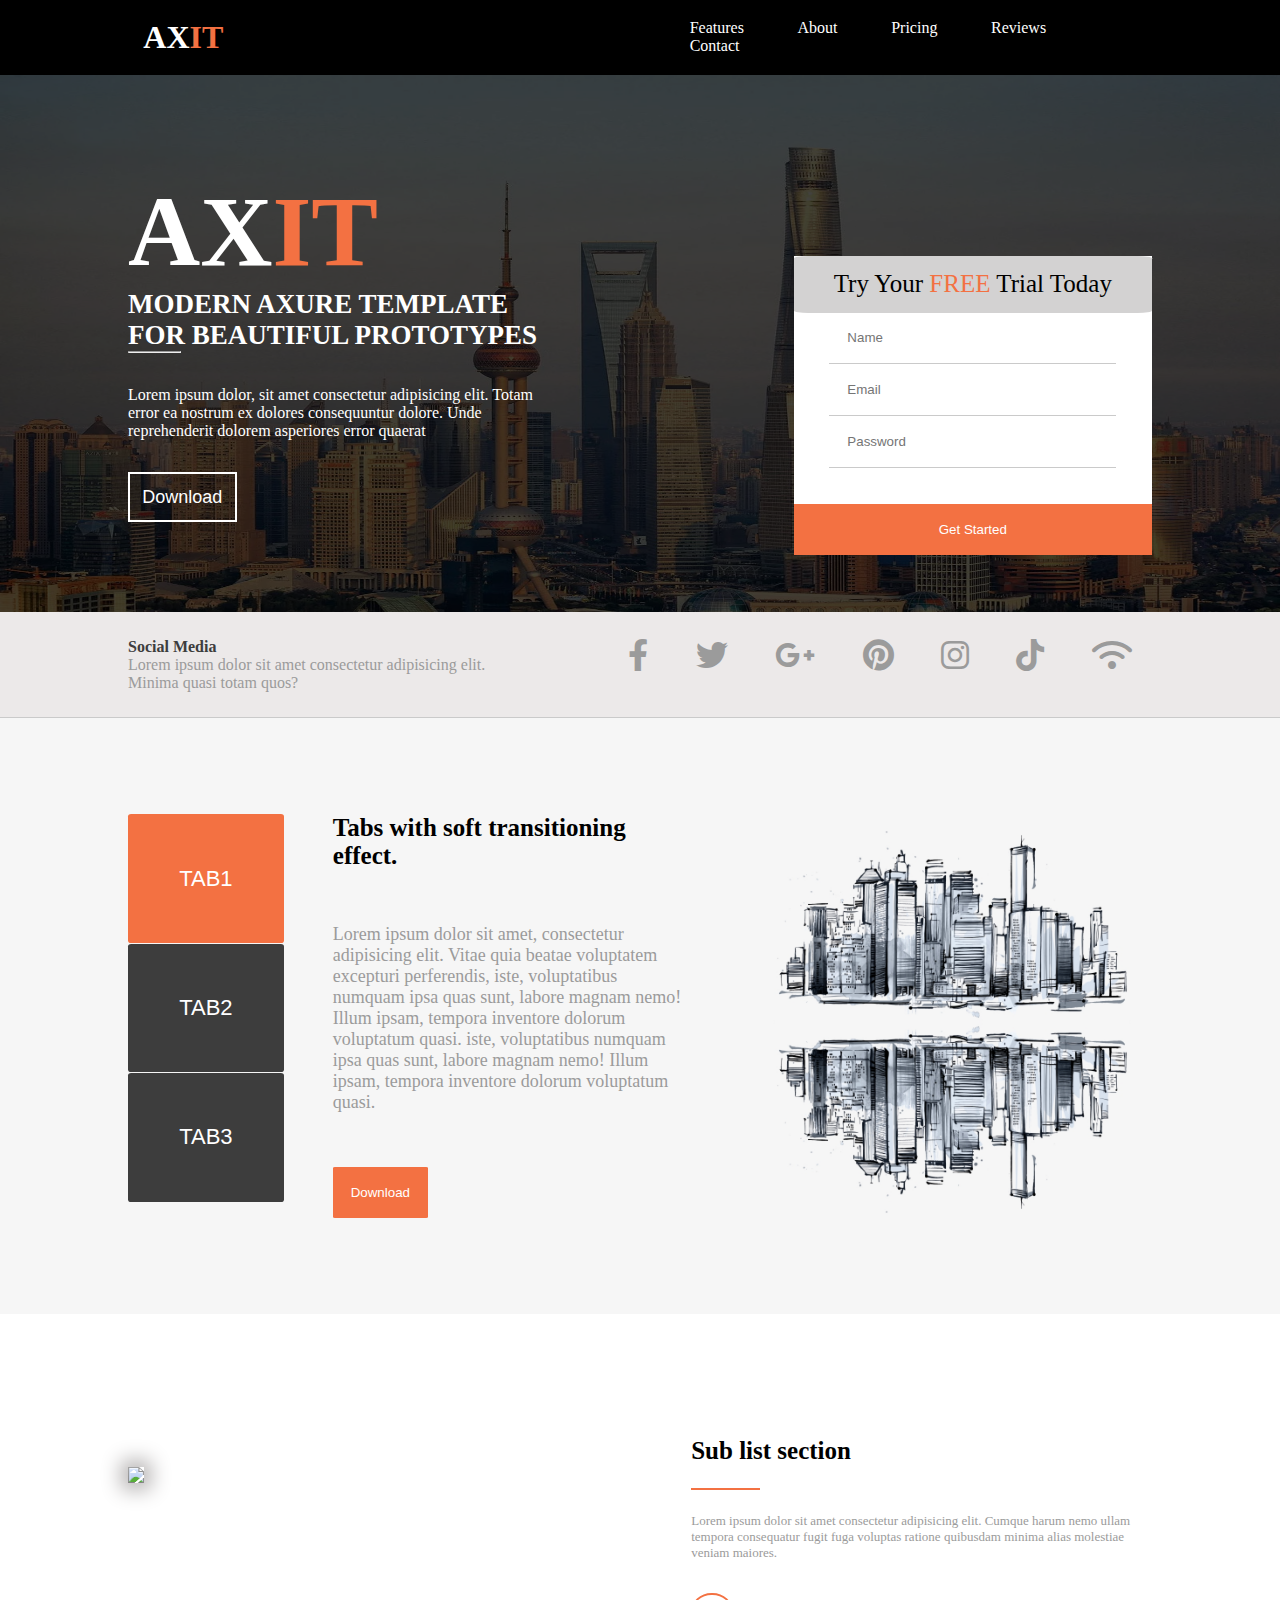
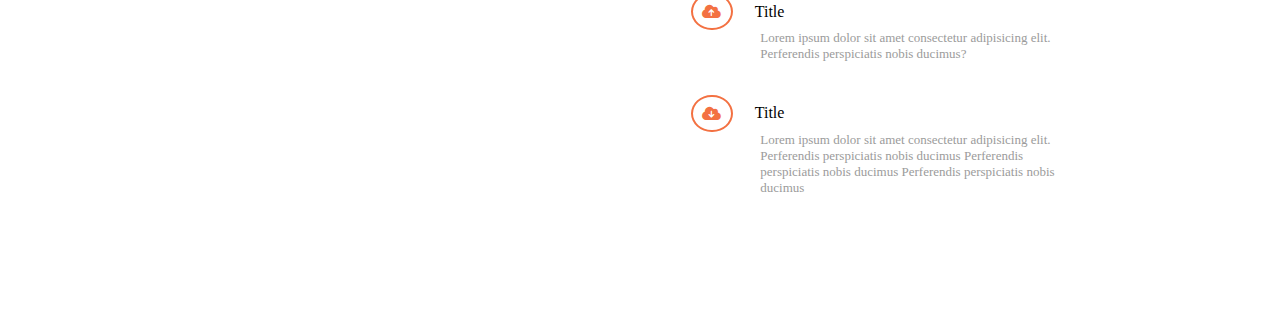
==== AXIT templete/index.html @ 99e45470 "tasks" ====
<!DOCTYPE html>
<html lang="en">
<head>
    <meta charset="UTF-8">
    <meta http-equiv="X-UA-Compatible" content="IE=edge">
    <meta name="viewport" content="width=device-width, initial-scale=1.0">
    <title>AXIT</title>
    <link rel="stylesheet" href="css/style.css">
    <link rel="stylesheet" href="css/all.min.css">
</head>
<body>
    <nav>
        <section class="container-width">
            <h1 class="d-inline-block">AX<span class="orange-text">IT</span></h1>
            <ul class="d-inline-block float-right white-text">
                <li>
                    <a href="" class="white-text">Features</a>
                </li>
                <li>
                    <a href="" class="white-text">About</a>
                </li>
                <li>
                    <a href="" class="white-text">Pricing</a>
                </li>
                <li>
                    <a href="" class="white-text">Reviews</a>
                </li>
                <li>
                    <a href="" class="white-text">Contact</a>
                </li>
            </ul>
            <div class="clear">
            </div>
        </section>
    </nav>
    <section class="bg-img">
        <div class="overlay">
            <div class="container-width">
                <div class="card1 d-inline-block">
                    <h2 class="d-inline-block white-text">AX<span class="orange-text">IT</span></h2>
                    <h3 class="white-text">MODERN AXURE TEMPLATE FOR BEAUTIFUL PROTOTYPES</h3>
                    <hr class="white-text">
                    <p class="white-text">Lorem ipsum dolor, sit amet consectetur adipisicing elit.
                        Totam error ea nostrum ex dolores consequuntur dolore.
                        Unde reprehenderit dolorem asperiores error quaerat 
                    </p>
                    <button class="button-style">Download</button>
                </div>
                <form class="float-right">
                    <p>try your <span class="orange-text">FREE</span> trial today</p>
                    <input type="text" name="fName" placeholder="Name" class="">
                    <input type="email" name="email" placeholder="Email">
                    <input type="password" name="passowrd" placeholder="Password">
                    <button>Get Started</button>
                </form>
                <div class="clear">
                </div>
            </div>
        </div>
    </section>
    <section class="container2">
        <div class="container-width">
            <div class="card2 d-inline-block">
                <h4 class="dark-text">Social Media</h4>
                <p class="grey-text">Lorem ipsum dolor sit amet consectetur adipisicing elit. 
                    Minima quasi totam quos?</p>
            </div>
            <div class="social-media float-right grey-text">
                <i class="fa-brands fa-facebook-f"></i>
                <i class="fa-brands fa-twitter"></i>
                <i class="fa-brands fa-google-plus-g"></i>
                <i class="fa-brands fa-pinterest"></i>
                <i class="fa-brands fa-instagram"></i>
                <i class="fa-brands fa-tiktok"></i>
                <i class="fa-solid fa-wifi"></i>
            </div>
            <div class="clear"></div>
        </div>
    </section>
    <section class="light-bg">
        <section class="container3 container-width light-bg">
            <div>
                <div class="tab-button d-inline-block float-left">
                    <button class="tab orange-bg">TAB1</button>
                    <button class="tab grey-bg tab2">TAB2</button>
                    <button class="tab grey-bg">TAB3</button>
                </div>
                <div class=" tab-para d-inline-block float-left">
                    <h3>Tabs with soft transitioning effect.</h3>
                    <p class="grey-text">Lorem ipsum dolor sit amet, consectetur adipisicing elit.
                        Vitae quia beatae voluptatem excepturi perferendis,
                        iste, voluptatibus numquam ipsa quas sunt,
                        labore magnam nemo! Illum ipsam,
                        tempora inventore dolorum voluptatum quasi.
                        iste, voluptatibus numquam ipsa quas sunt,
                        labore magnam nemo! Illum ipsam,
                        tempora inventore dolorum voluptatum quasi.</p>
                        <button>Download</button>
                </div>
                <div class="building-img float-left">
                    <img src="images/sec3.png" class="card-img">
                </div>
                <div class="clear"></div>
        </section>
    </section>
    <section class="sub-list container-width">
        <div class="sub-img d-inline-block float-left">
            <img src="/images/roof.jpg">
        </div>
        <div class="sub-para d-inline-block float-left">
            <h3>Sub list section</h3>
            <hr>
            <p class="grey-text">Lorem ipsum dolor sit amet consectetur adipisicing elit.
                Cumque harum nemo ullam tempora consequatur
                fugit fuga voluptas ratione quibusdam
                minima alias molestiae veniam maiores.
            </p>
            <div class="cloud">
                <i class="fa-solid fa-cloud-arrow-up"></i>
                <span>Title</span>
                <p class="grey-text"> 
                    Lorem ipsum dolor sit amet consectetur adipisicing elit.
                    Perferendis perspiciatis nobis ducimus?
                </p>
            </div>
            <div class="cloud">
                <i class="fa-solid fa-cloud-arrow-down"></i>
                <span>Title</span>
                <p class="grey-text"> 
                    Lorem ipsum dolor sit amet consectetur adipisicing elit.
                    Perferendis perspiciatis nobis ducimus
                    Perferendis perspiciatis nobis ducimus
                    Perferendis perspiciatis nobis ducimus
                </p>
            </div>
        </div>
    </section>
    
</body> 
</html>
---- AXIT templete/css/style.css ----
/* reset */
*{
    padding: 0%;
    margin: 0%;
    box-sizing: border-box;
}
ul{
    list-style: none;
}
a{
    text-decoration: none;
}
html{
    scroll-behavior: smooth;
}
/* global style */
.container-width{
    width: 80%;
    margin: 0% auto;
}
.grey-text{
    color: rgb(155, 155, 155);
}
.white-text{
    color: white;
}
.orange-text{
    color :rgb(243, 113, 66)
}
.bg-section{
    color: grey;
}
.d-inline-block{
    display: inline-block;
}
.clear{
    clear: both;
}
.float-right{
    float: right;
}
.float-left{
    float:left;
}
.overlay{
    background-color: rgba(0, 0, 0, 0.74);
    height: 100%;
    padding: 4.5% 0;
}
.button-style{
    border: 2px solid white;
    background-color: transparent;
    color: white;
    font-size: 18px;
    padding: 3%;
}
input{
    border:0;
    outline: 0;
    border-bottom: 1px solid rgb(202, 202, 202);
    display: inline-block;
    width: 80%;
    margin: 0 10%;
    padding: 5%;
}
.dark-text{
    color: rgb(61, 61, 61);
}
.tab{
    display: block;
    padding: 25%;
    border: 0;
    color: white;
    font-size: 22px;
    border-radius: 2%;
}
.orange-bg{
    background-color: rgb(243, 113, 66);
}
.grey-bg{
    background-color: rgb(61, 61, 61);
}
.light-bg{
    background-color: #F6F6F6;
}
/* custom style */
nav{
    background-color: black;
    color: white;
    padding: 1.5%;
}
nav ul{
    width: 50%;
}
nav li{
    display: inline-block;
    margin-left: 10%;
}
.bg-img hr{
    width: 13%;
}
.bg-img{
    background-image: url(../images/bg-sec1.jpg);
    background-repeat: no-repeat;
    background-size: 100% 100%;
}
.card1{
    width: 40%;
}
.card1 h2{
    font-size: 100px;
    margin-top: 10%;
}
.card1 h3{
    font-size: 27px;
}
.card1 p{
    margin: 8% 0%;
}
.bg-img form{
    width: 35%;
    background-color: white;
    margin-top:12%;
}
form p{
    font-size: 25px;
    text-align: center;
    text-transform: capitalize;
    background-color: rgb(211, 210, 210);
    padding: 4%;
    border-radius: 4%;
}
form button{
    width: 100%;
    padding: 5%;
    background-color: rgb(243, 113, 66);
    border: 0px;
    color: white;
    margin-top:10%
}
.container2{
    background-color: rgb(236, 233, 233);
    border-bottom: 1px solid rgb(202, 202, 202);
    padding: 2% 0;
}
.card2{
    width: 35%;
}
.social-media{
    width:55%;
    font-size: 32px;
}
.social-media i{
    margin-left: 7%;
}
.container3{
    padding: 7.5% 0;
}
.building-img{
    width: 35%;
    margin-left: 3%;   
}
.card-img{
    width: 100%;
    -webkit-box-reflect: below;
}
.tab-button{
    width: 20%;
}
.tab2{
    margin: 0.5% 0;
}
.tab-para{
    width: 35%;
    margin-right: 5%;
}
.tab-para button{
    padding: 5%;
    background-color: rgb(243, 113, 66);
    border: 0;
    border-radius: 2%;
    color: white;
}
.tab-para h3{
    font-size: 25px;
}
.tab-para p{
    font-size: 18px;
    margin: 15% 0;
}
.sub-img{
    width: 40%;
    padding: 15% 0;
}
.sub-img img{
    width: 100%;
    box-shadow: 0px 0px 20px 7px #b6b3b3;
}
.sub-para{
    width: 45%;
    padding: 12% 0;
    margin-left: 15%;
}
.sub-para h3{
    font-size: 25px;
}
.sub-para hr{
    width: 15%;
    margin: 5% 0;
    border: 1.5px solid rgb(243, 113, 66);
}
.sub-para p{
    font-size: 13px;
}
.cloud i{
    color: rgb(243, 113, 66);
    font-size: 15px;
    border: 2px solid;
    border-radius: 50%;
    padding: 2%;
    margin-right: 4%;
    margin-top: 7%;
}
.cloud p{
    padding: 0 15%;
}
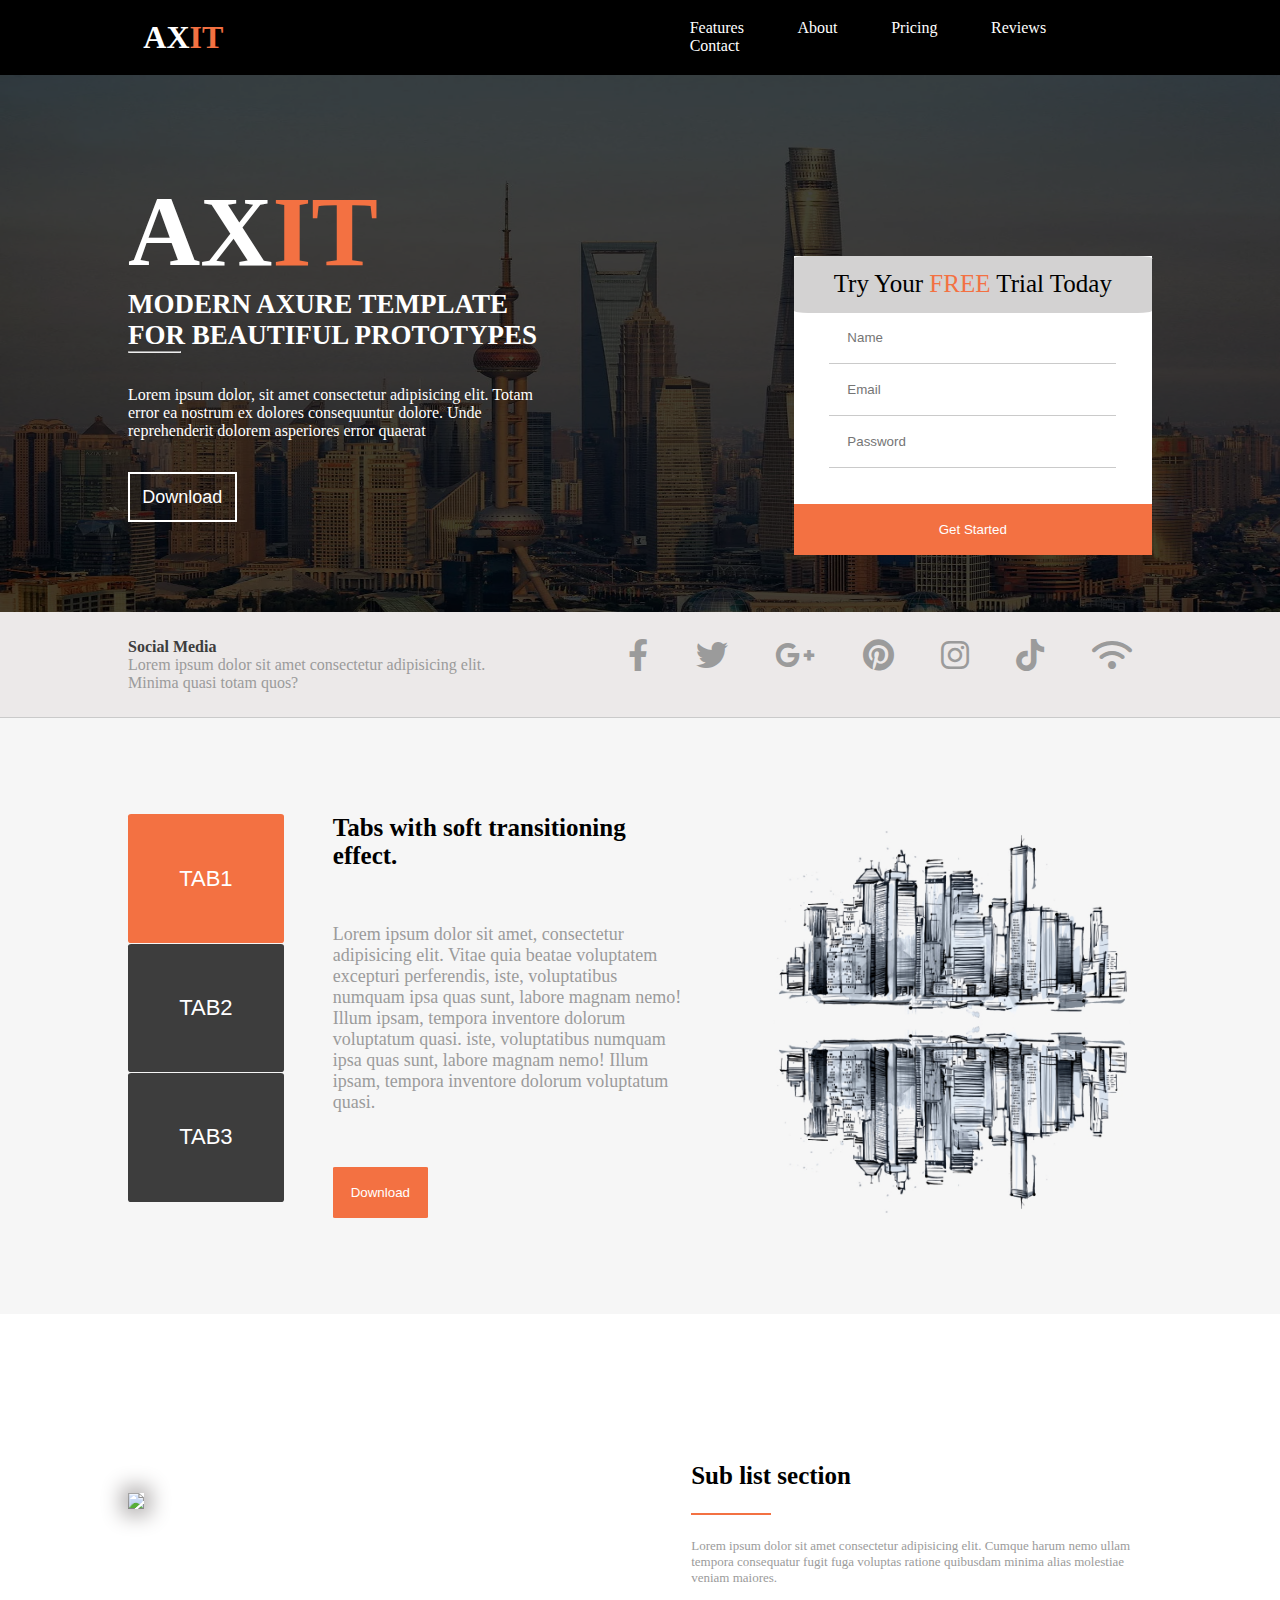
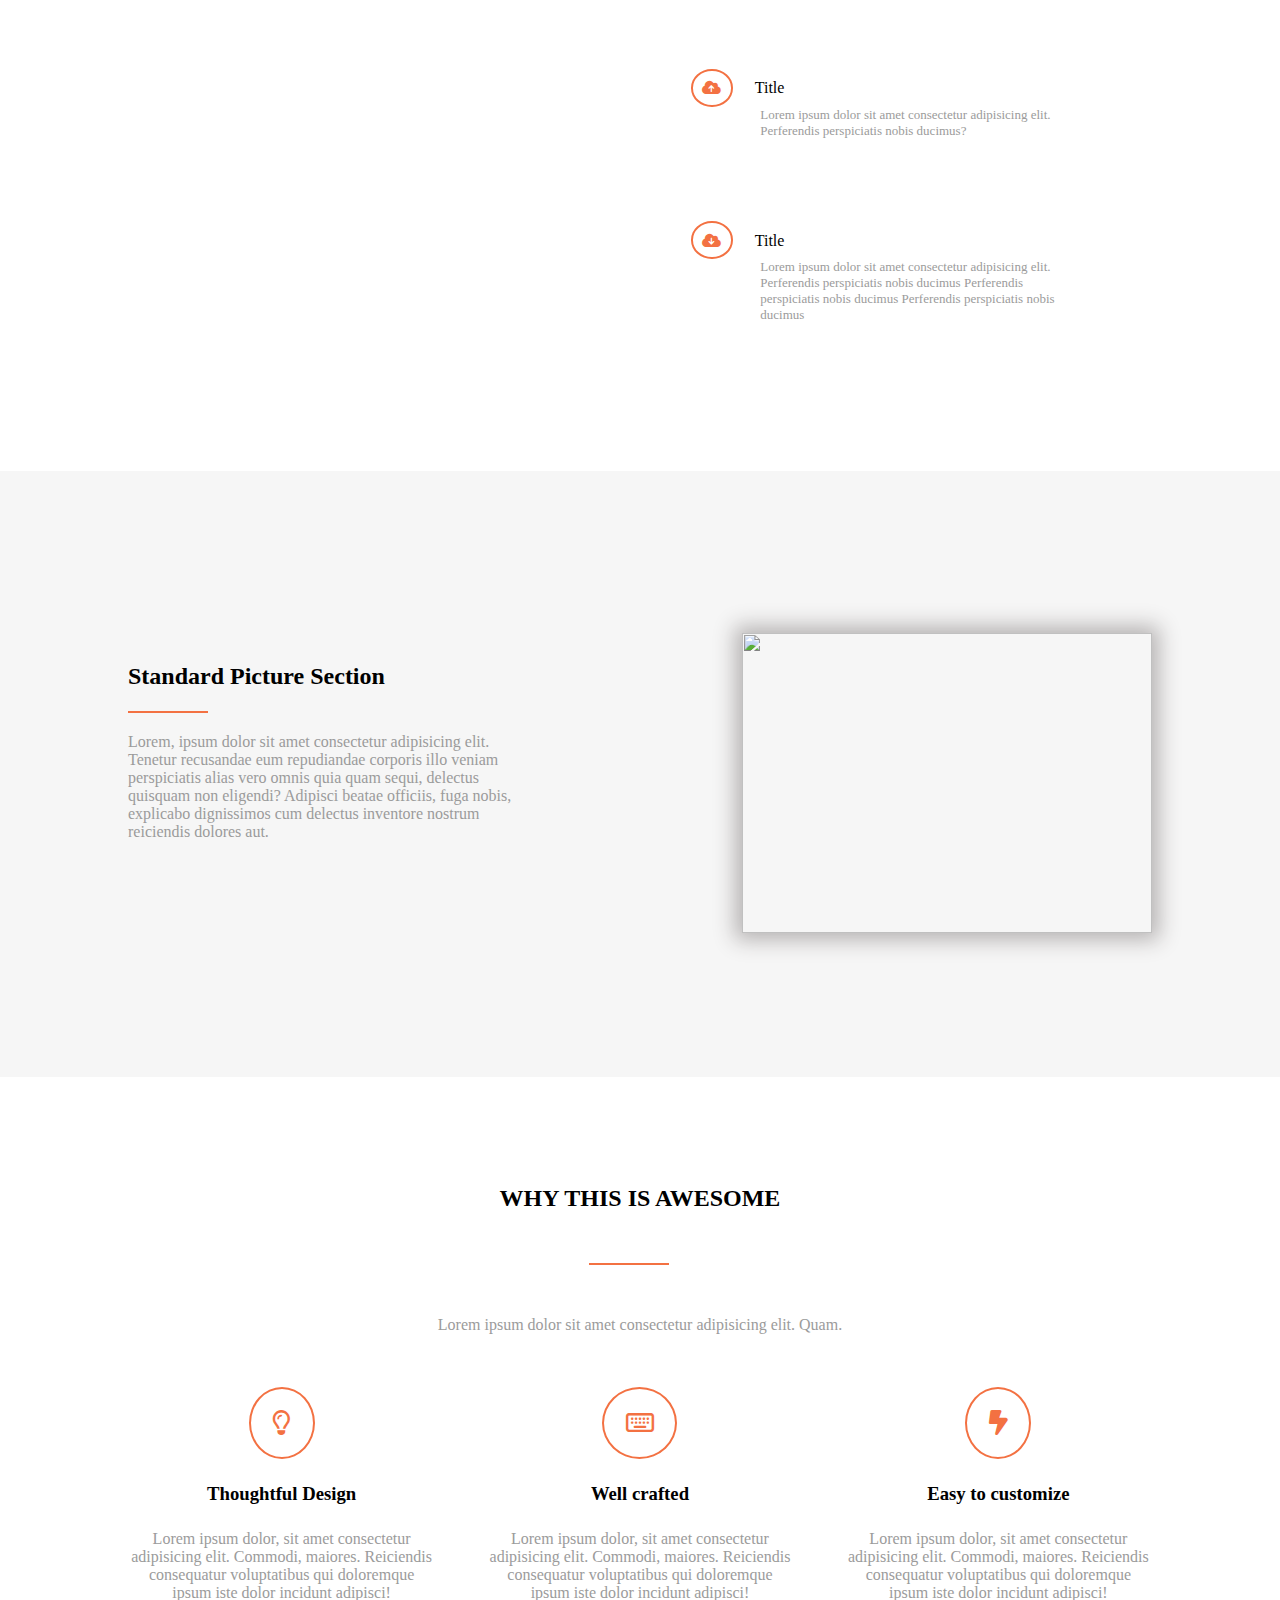
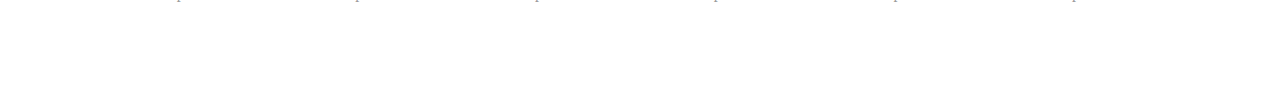
==== commit 52402521: "edit in the templete" ====
--- a/AXIT templete/index.html
+++ b/AXIT templete/index.html
@@ -105,11 +105,11 @@
     </section>
     <section class="sub-list container-width">
         <div class="sub-img d-inline-block float-left">
-            <img src="/images/roof.jpg">
+            <img src="/images/roof.jpg" class="img-style">
         </div>
         <div class="sub-para d-inline-block float-left">
             <h3>Sub list section</h3>
-            <hr>
+            <hr class="hr-style">
             <p class="grey-text">Lorem ipsum dolor sit amet consectetur adipisicing elit.
                 Cumque harum nemo ullam tempora consequatur
                 fugit fuga voluptas ratione quibusdam
@@ -134,7 +134,54 @@
                 </p>
             </div>
         </div>
+        <div class="clear"></div>
     </section>
-    
+    <section class="light-bg">
+        <section class="standard-sec container-width">
+            <div class="standard-para d-inline-block float-left">
+                <h2>Standard Picture Section</h2>
+                <hr class="hr-style">
+                <p class="grey-text">Lorem, ipsum dolor sit amet consectetur adipisicing elit.
+                    Tenetur recusandae eum repudiandae corporis illo
+                    veniam perspiciatis alias vero omnis quia quam sequi,
+                    delectus quisquam non eligendi? Adipisci beatae officiis, fuga nobis,
+                    explicabo dignissimos cum delectus inventore nostrum reiciendis dolores aut.
+                </p>
+            </div>
+            <div class="standard-pic float-left">
+                <img src="/images/standard building.jpg" class="img-style">
+            </div>
+            <div class="clear"></div>
+        </section>
+    </section>
+    <section class="awesome-sec container-width">
+        <div class="awesome-head">
+            <h2 class="center-text">WHY THIS IS AWESOME</h2>
+            <hr class="hr-style">
+            <p class="grey-text center-text">Lorem ipsum dolor sit amet consectetur adipisicing elit. Quam.</p>
+        </div>
+        <div class="awesome-icon center-text d-inline-block float-left">
+            <i class="fa-regular fa-lightbulb d-inline-block"></i>
+            <h3>Thoughtful Design</h3>
+            <p class="grey-text">Lorem ipsum dolor, sit amet consectetur adipisicing elit. Commodi,
+            maiores. Reiciendis consequatur 
+            voluptatibus qui doloremque ipsum iste dolor incidunt adipisci!</p>
+        </div>
+        <div class="awesome-icon mid-margin center-text d-inline-block float-left">
+            <i class="fa-regular fa-keyboard"></i>
+            <h3>Well crafted</h3>
+            <p class="grey-text">Lorem ipsum dolor, sit amet consectetur adipisicing elit. Commodi,
+            maiores. Reiciendis consequatur 
+            voluptatibus qui doloremque ipsum iste dolor incidunt adipisci!</p>
+        </div>
+        <div class="awesome-icon center-text d-inline-block float-left">
+            <i class="fa-solid fa-bolt-lightning"></i>
+            <h3>Easy to customize</h3>
+            <p class="grey-text">Lorem ipsum dolor, sit amet consectetur adipisicing elit. Commodi,
+            maiores. Reiciendis consequatur 
+            voluptatibus qui doloremque ipsum iste dolor incidunt adipisci!</p>
+        </div>
+        <div class="clear"></div>
+    </section>
 </body> 
 </html>--- a/AXIT templete/css/style.css
+++ b/AXIT templete/css/style.css
@@ -63,6 +63,9 @@
     margin: 0 10%;
     padding: 5%;
 }
+.center-text{
+    text-align: center;
+}
 .dark-text{
     color: rgb(61, 61, 61);
 }
@@ -74,6 +77,11 @@
     font-size: 22px;
     border-radius: 2%;
 }
+.hr-style{
+    width: 80px;
+    margin: 5% 0;
+    border: 1.5px solid rgb(243, 113, 66);
+}
 .orange-bg{
     background-color: rgb(243, 113, 66);
 }
@@ -82,6 +90,10 @@
 }
 .light-bg{
     background-color: #F6F6F6;
+}
+.img-style{
+    width: 100%;
+    box-shadow: 0px 0px 20px 7px #b6b3b3;
 }
 /* custom style */
 nav{
@@ -188,13 +200,13 @@
     font-size: 18px;
     margin: 15% 0;
 }
+.sub-list{
+    padding: 2% 0;
+    background-color: white;
+}
 .sub-img{
     width: 40%;
     padding: 15% 0;
-}
-.sub-img img{
-    width: 100%;
-    box-shadow: 0px 0px 20px 7px #b6b3b3;
 }
 .sub-para{
     width: 45%;
@@ -203,11 +215,6 @@
 }
 .sub-para h3{
     font-size: 25px;
-}
-.sub-para hr{
-    width: 15%;
-    margin: 5% 0;
-    border: 1.5px solid rgb(243, 113, 66);
 }
 .sub-para p{
     font-size: 13px;
@@ -219,8 +226,51 @@
     border-radius: 50%;
     padding: 2%;
     margin-right: 4%;
-    margin-top: 7%;
+    margin-top: 18%;
 }
 .cloud p{
     padding: 0 15%;
+}.standard-sec{
+    padding: 7% 0;
+    padding-bottom: 11%;
+}
+.standard-para{
+    width: 40%;
+    margin-top: 10%;
+}
+.standard-pic{
+    width: 40%;
+    margin-left: 20%;
+    margin-top: 7%;
+}
+.standard-pic img{
+    height: 300px;
+}
+.awesome-sec{
+    padding: 6% 0;
+}
+.awesome-head{
+    margin-top: 3%;
+}
+.awesome-head hr{
+    margin-left: 45%;
+}
+.awesome-icon{
+    width: 30%;
+}
+.awesome-icon i{
+    color: rgb(243, 113, 66);
+    font-size: 15px;
+    border: 2px solid;
+    border-radius: 50%;
+    padding: 7%;
+    font-size: 25px;
+    margin-top: 17%;
+    margin-bottom: 8%;
+}
+.awesome-icon p{
+    margin: 8% 0;
+}
+.mid-margin{
+    margin: 0 5%;
 }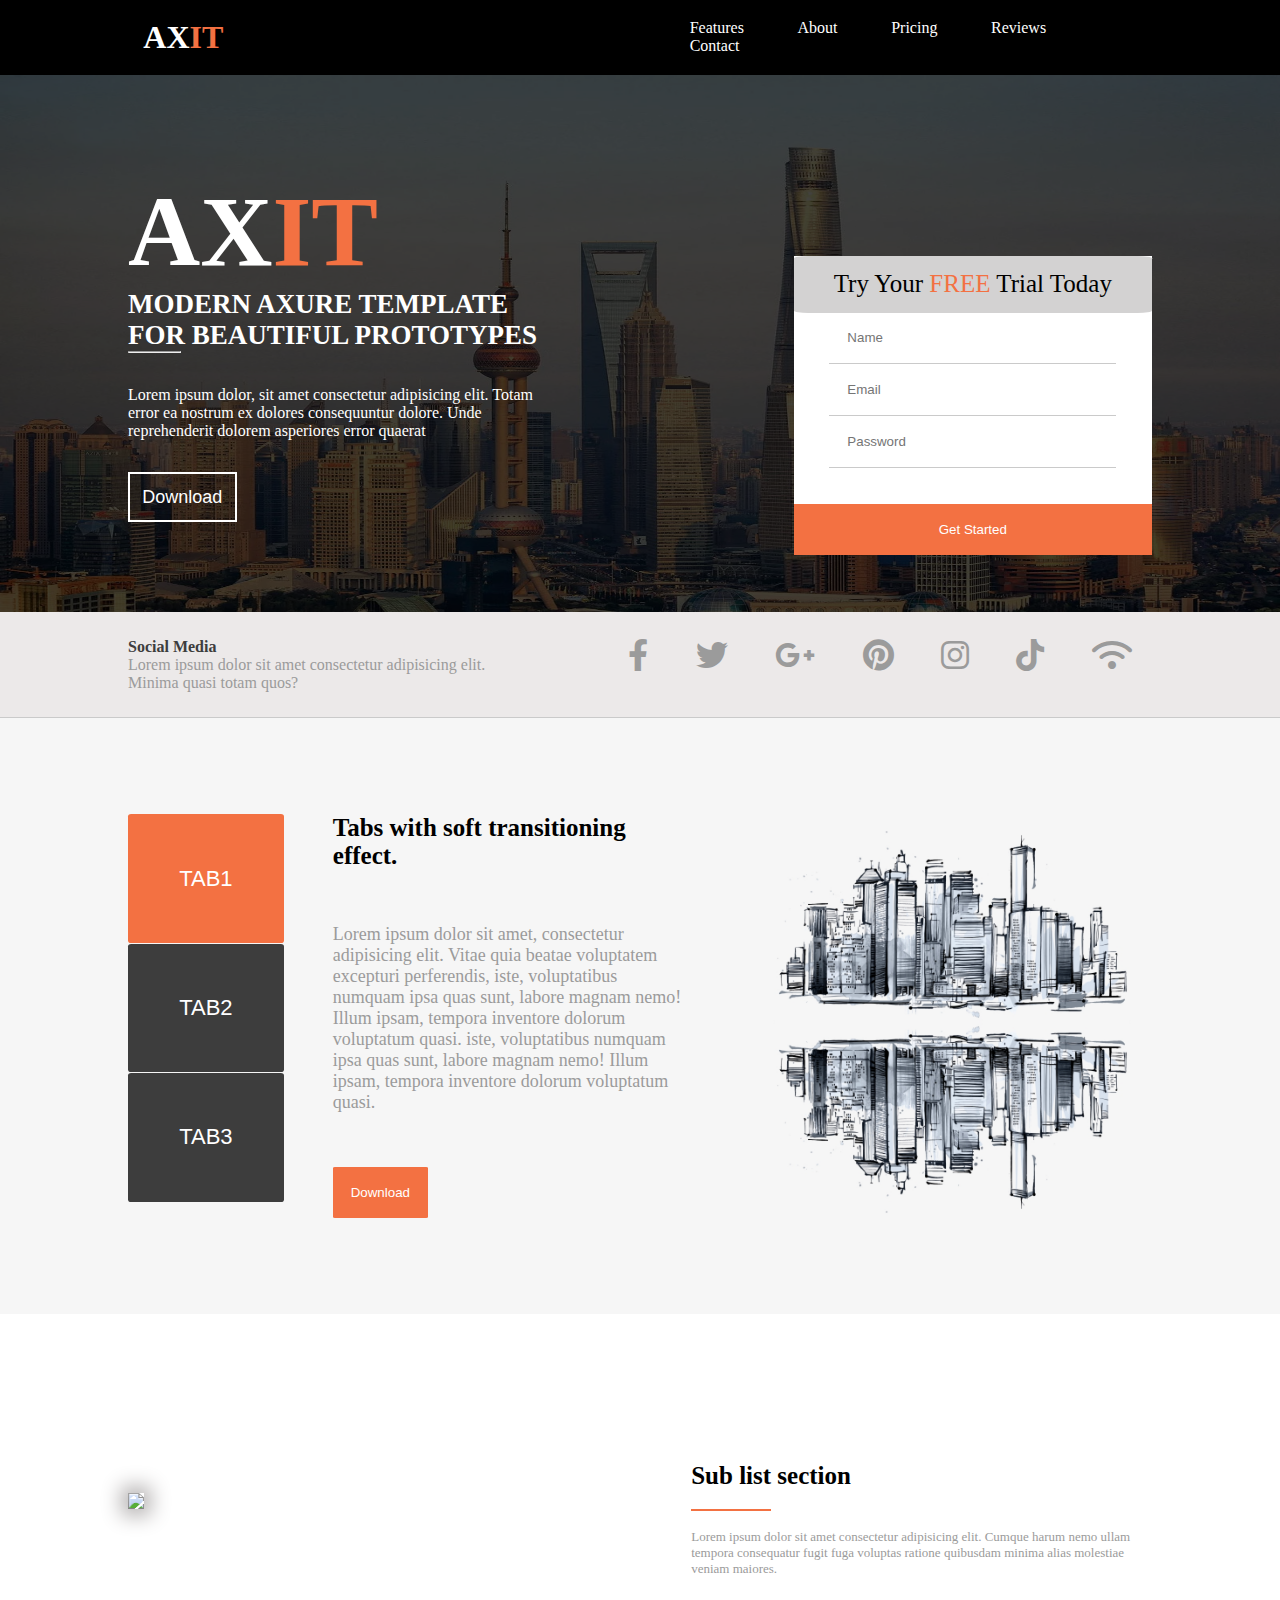
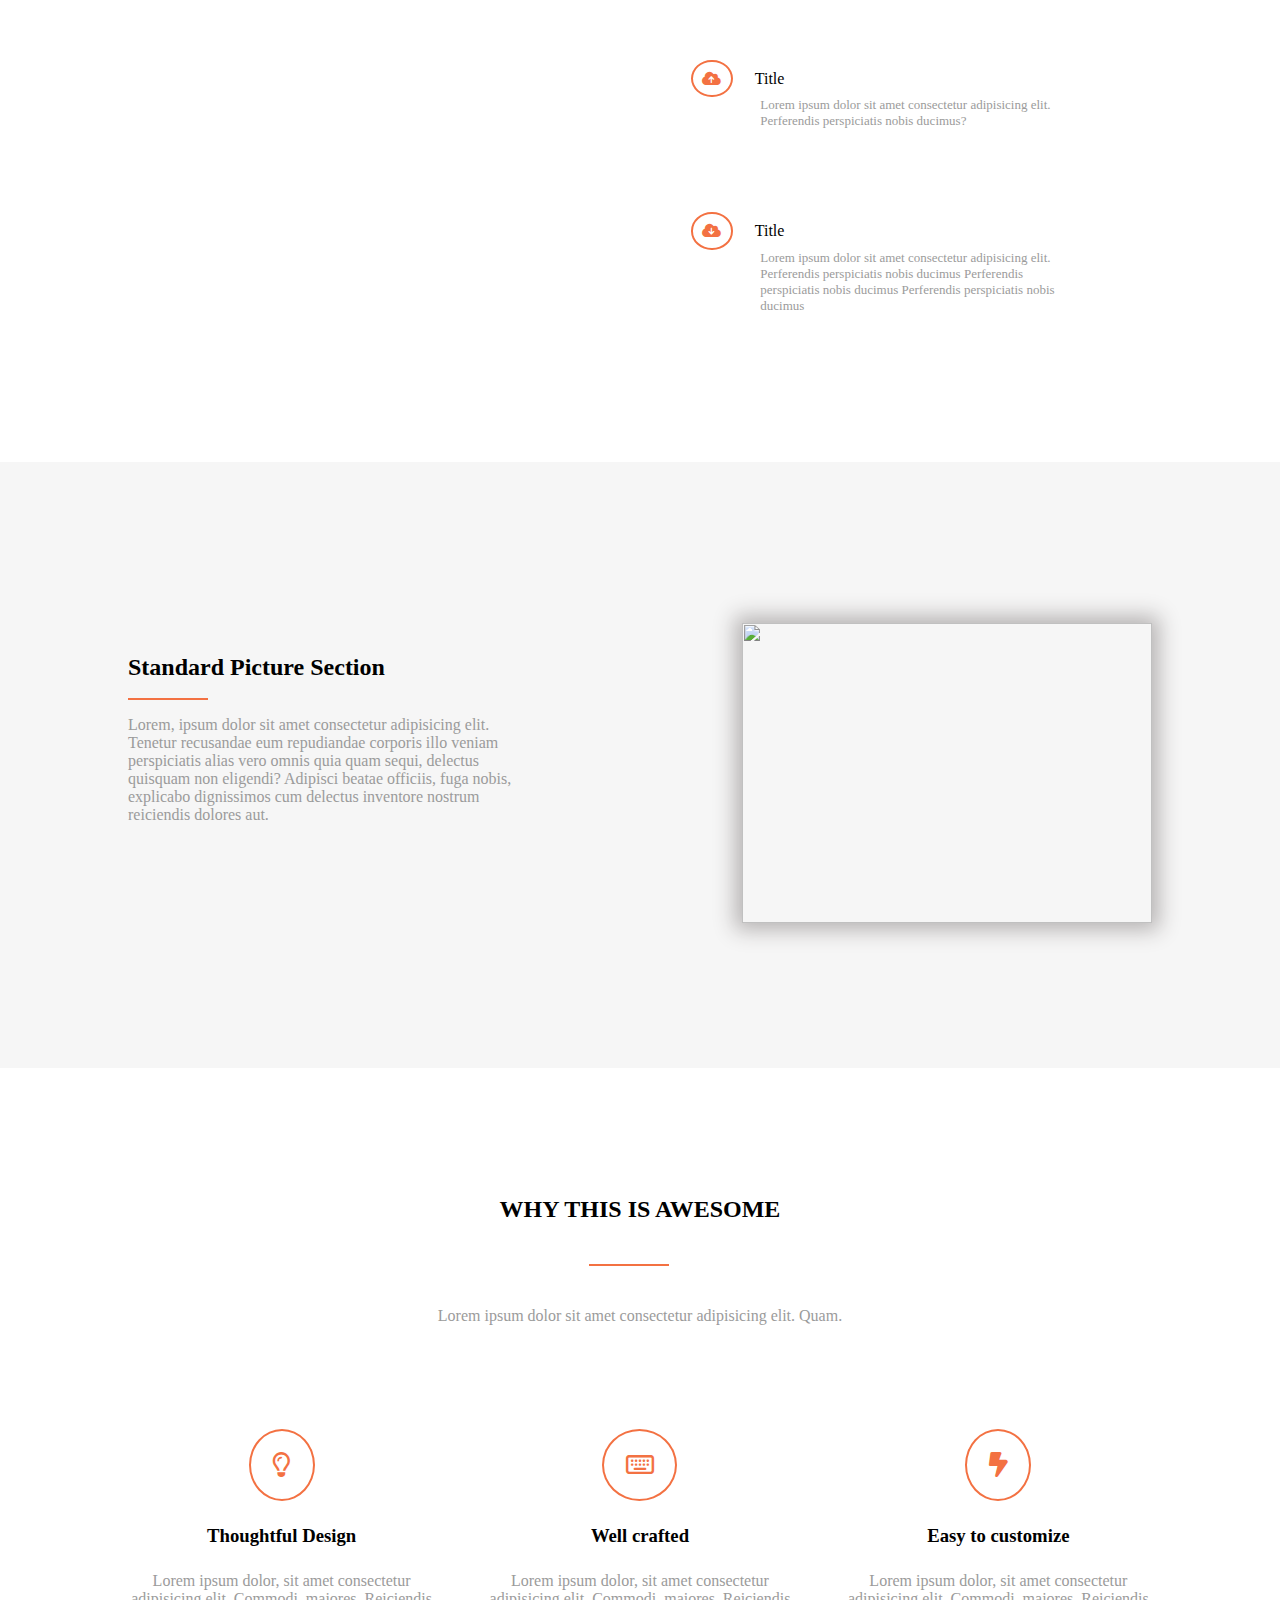
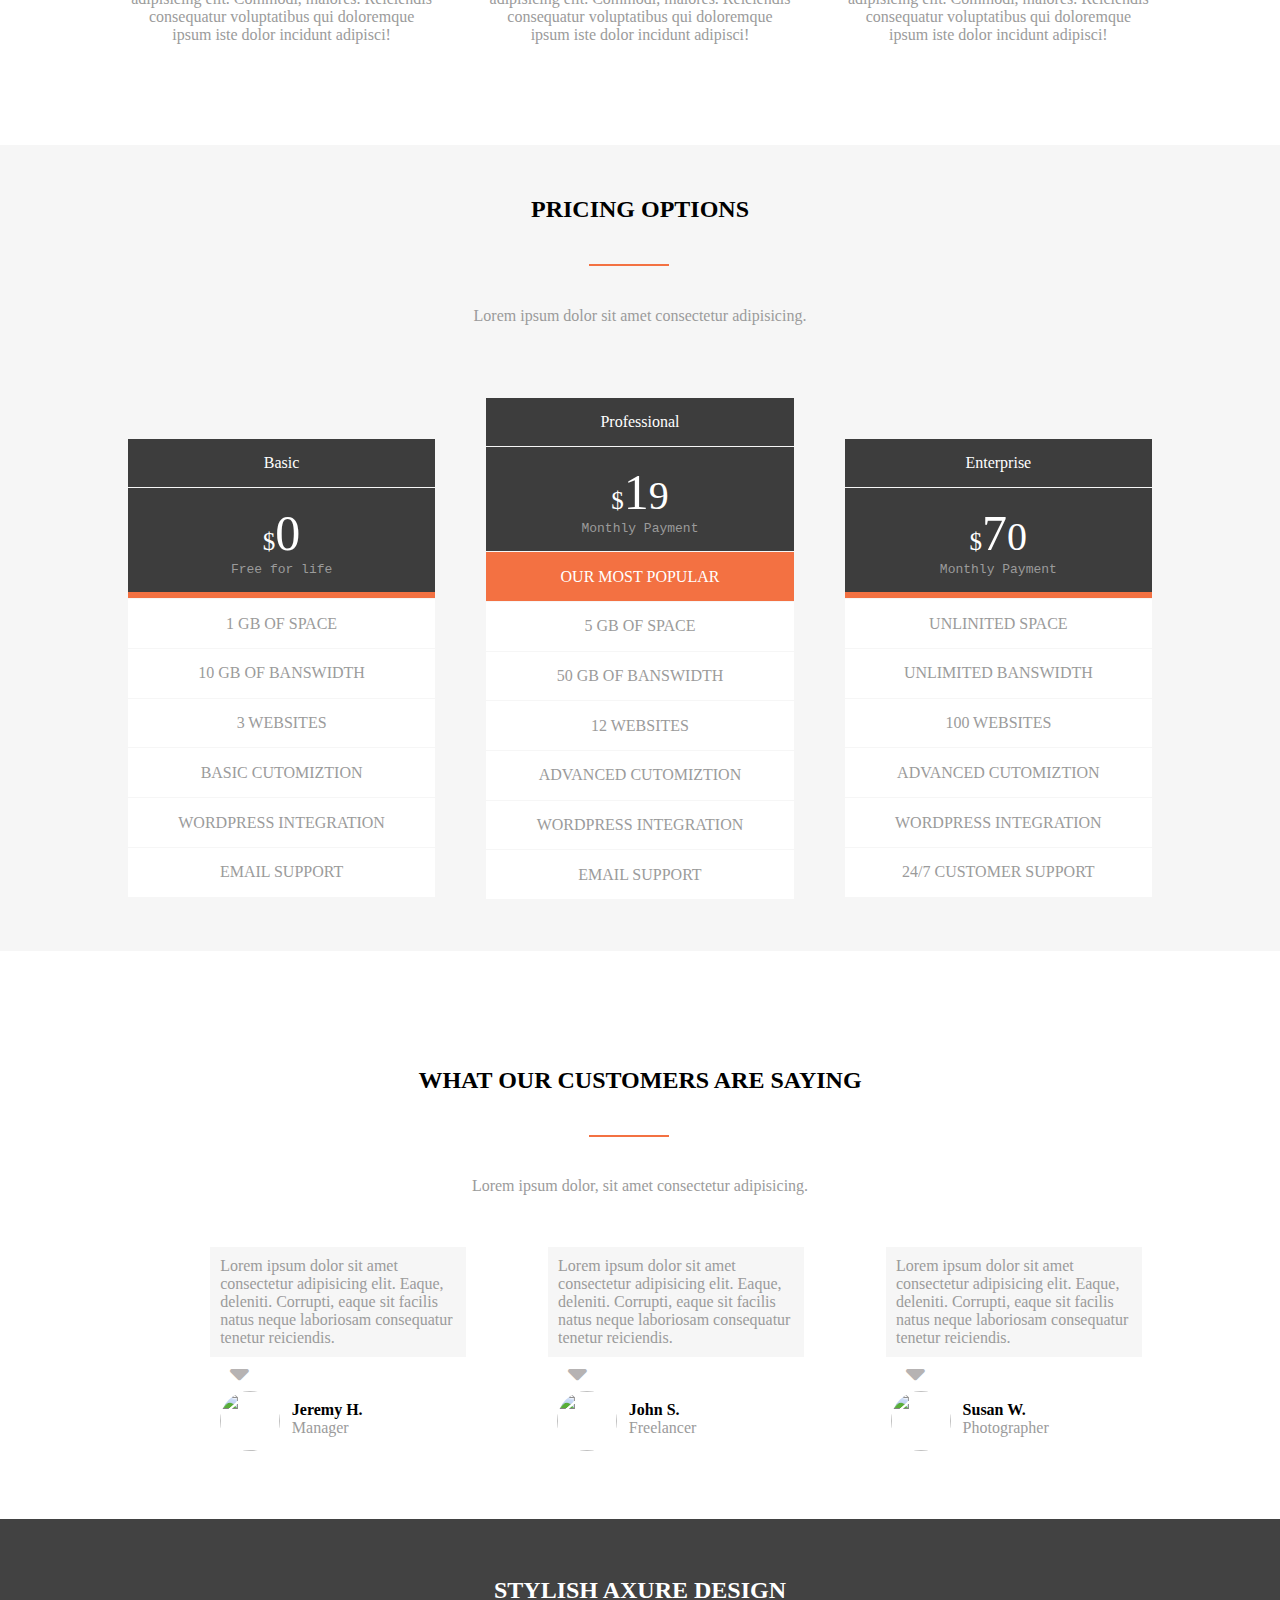
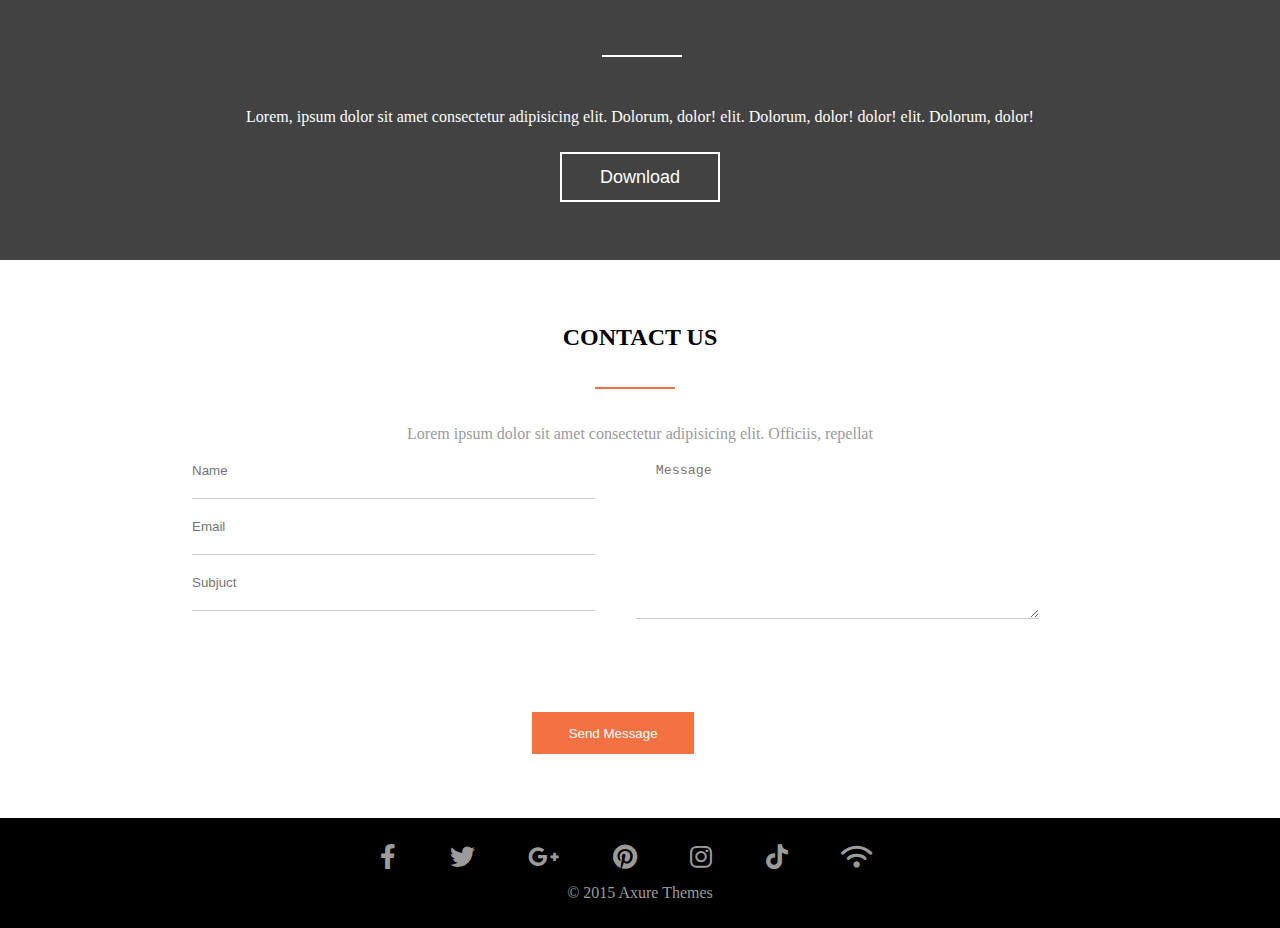
==== commit 05c019bd: "final templete" ====
--- a/AXIT templete/index.html
+++ b/AXIT templete/index.html
@@ -155,9 +155,9 @@
         </section>
     </section>
     <section class="awesome-sec container-width">
-        <div class="awesome-head">
+        <div class="head-card">
             <h2 class="center-text">WHY THIS IS AWESOME</h2>
-            <hr class="hr-style">
+            <hr class="hr-style hr-center">
             <p class="grey-text center-text">Lorem ipsum dolor sit amet consectetur adipisicing elit. Quam.</p>
         </div>
         <div class="awesome-icon center-text d-inline-block float-left">
@@ -183,5 +183,155 @@
         </div>
         <div class="clear"></div>
     </section>
+    <section class="light-bg">
+        <section class="pricing-sec container-width">
+            <div class="head-card">
+                <h2 class="">PRICING OPTIONS</h2>
+                <hr class="hr-style hr-center">
+                <p class="grey-text">Lorem ipsum dolor sit amet consectetur adipisicing.</p>
+            </div>
+            <form class="basic price-form d-inline-block center-text float-left">
+                <label class="grey-bg white-text">Basic</label>
+                <label class="grey-bg white-text" id="dark-label1">
+                    <span class="d-sign">$</span><span class="first-digit">0</span>
+                    <pre class="grey-text">
+Free for life</pre>
+                </label>
+                <label class="orange-bg" id="empty-label1"></label>
+                <label class="white-bg grey-text">1 GB OF SPACE</label>
+                <label class="white-bg grey-text">10 GB OF BANSWIDTH</label>
+                <label class="white-bg grey-text">3 WEBSITES</label>
+                <label class="white-bg grey-text">BASIC CUTOMIZTION</label>
+                <label class="white-bg grey-text">WORDPRESS INTEGRATION</label>
+                <label class="white-bg grey-text">EMAIL SUPPORT</label>
+            </form>
+            <form class="price-form d-inline-block center-text float-left mid-margin">
+                <label class="grey-bg white-text">Professional</label>
+                <label class="grey-bg white-text">
+                    <span class="d-sign">$</span><span class="first-digit">1</span><span class="second-digit">9</span>
+                    <pre class="grey-text">
+Monthly Payment</pre>
+                </label>
+                <label class="orange-bg white-text">OUR MOST POPULAR</label>
+                <label class="white-bg grey-text">5 GB OF SPACE</label>
+                <label class="white-bg grey-text">50 GB OF BANSWIDTH</label>
+                <label class="white-bg grey-text">12 WEBSITES</label>
+                <label class="white-bg grey-text">ADVANCED CUTOMIZTION</label>
+                <label class="white-bg grey-text">WORDPRESS INTEGRATION</label>
+                <label class="white-bg grey-text">EMAIL SUPPORT</label>
+            </form>
+            <form class="basic price-form d-inline-block center-text float-left">
+                <label class="grey-bg white-text">Enterprise</label>
+                <label class="grey-bg white-text" id="dark-label2">
+                    <span class="d-sign">$</span><span class="first-digit">7</span><span class="second-digit">0</span>
+                    <pre class="grey-text">
+Monthly Payment</pre>
+                </label>
+                <label class="orange-bg white-text" id="empty-label2" ></label>
+                <label class="white-bg grey-text">UNLINITED SPACE</label>
+                <label class="white-bg grey-text">UNLIMITED BANSWIDTH</label>
+                <label class="white-bg grey-text">100 WEBSITES</label>
+                <label class="white-bg grey-text">ADVANCED CUTOMIZTION</label>
+                <label class="white-bg grey-text">WORDPRESS INTEGRATION</label>
+                <label class="white-bg grey-text">24/7 CUSTOMER SUPPORT</label>
+            </form>
+            <div class="clear"></div>
+        </section>
+    </section>
+    <section class="reviews container-width">
+        <div class="head-card">
+            <h2>WHAT OUR CUSTOMERS ARE SAYING</h2>
+            <hr class="hr-style hr-center">
+            <p class="grey-text">Lorem ipsum dolor, sit amet consectetur adipisicing.</p>
+        </div>
+        <div class="text-card light-bg grey-text d-inline-block float-left">
+            Lorem ipsum dolor sit amet consectetur adipisicing elit. Eaque, deleniti. Corrupti,
+            eaque sit facilis natus neque laboriosam consequatur tenetur reiciendis.
+        </div>
+        <div class="text-card light-bg grey-text d-inline-block float-left">
+            Lorem ipsum dolor sit amet consectetur adipisicing elit. Eaque, deleniti. Corrupti,
+            eaque sit facilis natus neque laboriosam consequatur tenetur reiciendis.
+        </div>
+        <div class="text-card light-bg grey-text d-inline-block float-left">
+            Lorem ipsum dolor sit amet consectetur adipisicing elit. Eaque, deleniti. Corrupti,
+            eaque sit facilis natus neque laboriosam consequatur tenetur reiciendis.
+        </div>
+        <div class="triangle d-inline-block float-left triangle1">
+            <i class="fa-solid fa-caret-down" id="tri-del"></i>
+        </div>
+        <div class="triangle d-inline-block float-left triangle2">
+            <i class="fa-solid fa-caret-down"></i>
+        </div>
+        <div class="triangle d-inline-block float-left triangle3">
+            <i class="fa-solid fa-caret-down"></i>
+        </div>
+        <div class="clear"></div>
+        <div class="jeremy customer d-inline-block float-left">
+            <img src="/images/customer.jpg" >
+        </div>
+        <div class="d-inline-block float-left t-margin">
+            <h4>Jeremy H.</h4>
+            <p class="grey-text">Manager</p>
+        </div>
+        <div class="john customer d-inline-block float-left">
+            <img src="/images/customer2.jpeg" >
+        </div>
+        <div class="d-inline-block float-left t-margin">
+            <h4>John S.</h4>
+            <p class="grey-text">Freelancer</p>
+        </div>
+        <div class="susan customer d-inline-block float-left">
+            <img src="/images/cusomer 3.jpg" >
+        </div>
+        <div class="d-inline-block float-left t-margin">
+            <h4>Susan W.</h4>
+            <p class="grey-text">Photographer</p>
+        </div>
+        <div class="clear"></div>
+    </section>
+    <section class="stylish-sec">
+        <div class="overlay">
+            <div class="stylish-text container-width center-text white-text">
+                <h2>STYLISH AXURE DESIGN</h2>
+                <hr class="hr-style hr-center">
+                <p>Lorem, ipsum dolor sit amet consectetur adipisicing elit. Dolorum,
+                dolor! elit. Dolorum, dolor! dolor! elit. Dolorum, dolor! </p>
+                <button class="button-style">Download</button>
+            </div>
+        </div>
+    </section>
+    <section class="contact-us container-width">
+        <div class="center-text">
+            <h2>CONTACT US </h2>
+            <hr class="hr-style hr-center">
+            <p class="grey-text">Lorem ipsum dolor sit amet consectetur adipisicing elit. Officiis, repellat</p>
+        </div>
+        <form>
+            <div class="user-data d-inline-block float-left">
+                <input type="text" placeholder="Name">
+                <input type="text" placeholder="Email">
+                <input type="text" placeholder="Subjuct">
+            </div>
+            <div class="message-area d-inline-block float-left">
+                <textarea placeholder="Message" rows="9"></textarea>
+            </div>
+            <div class="clear"></div>
+            <button class="button">Send Message</button>
+        </form>
+    </section>
+    <footer>
+        <div class="social-media grey-text container-width">
+            <i class="fa-brands fa-facebook-f"></i>
+            <i class="fa-brands fa-twitter"></i>
+            <i class="fa-brands fa-google-plus-g"></i>
+            <i class="fa-brands fa-pinterest"></i>
+            <i class="fa-brands fa-instagram"></i>
+            <i class="fa-brands fa-tiktok"></i>
+            <i class="fa-solid fa-wifi"></i>
+        </div>
+        <div>
+            <p class="grey-text center-text"> &copy; 2015 Axure Themes</p>
+        </div>
+    </footer>
 </body> 
 </html>--- a/AXIT templete/css/style.css
+++ b/AXIT templete/css/style.css
@@ -45,6 +45,7 @@
 .overlay{
     background-color: rgba(0, 0, 0, 0.74);
     height: 100%;
+    width: 100%;
     padding: 4.5% 0;
 }
 .button-style{
@@ -79,7 +80,7 @@
 }
 .hr-style{
     width: 80px;
-    margin: 5% 0;
+    margin: 4% 0;
     border: 1.5px solid rgb(243, 113, 66);
 }
 .orange-bg{
@@ -91,9 +92,22 @@
 .light-bg{
     background-color: #F6F6F6;
 }
+.white-bg{
+    background-color: white;
+}
 .img-style{
     width: 100%;
     box-shadow: 0px 0px 20px 7px #b6b3b3;
+}
+.hr-center{
+    margin-left: 45%;
+}
+.mid-margin{
+    margin: 0 5%;
+}
+.head-card{
+    text-align: center;
+    padding: 5% 0;
 }
 /* custom style */
 nav{
@@ -249,12 +263,6 @@
 .awesome-sec{
     padding: 6% 0;
 }
-.awesome-head{
-    margin-top: 3%;
-}
-.awesome-head hr{
-    margin-left: 45%;
-}
 .awesome-icon{
     width: 30%;
 }
@@ -271,6 +279,145 @@
 .awesome-icon p{
     margin: 8% 0;
 }
-.mid-margin{
-    margin: 0 5%;
+.price-form{
+    width: 30%;
+    margin-top: 2%;
+    margin-bottom: 5%;
+}
+.price-form label{
+    display: block;
+    width: 100%;
+    border: 1px solid #b6b3b3;
+    margin: 1px 0;
+    border: none;
+    padding: 5%;
+}
+.d-sign{
+    font-size: 25px;
+}
+.first-digit{
+    font-size: 50px;
+}
+.second-digit{
+    font-size: 40px;
+}
+#empty-label1{
+    padding: 1%;
+    margin:0;
+}
+#empty-label2{
+    padding: 1%;
+    margin:0;
+}
+#dark-label1{
+    margin-bottom: 0;
+}
+#dark-label2{
+    margin-bottom: 0;
+}
+.basic{
+    margin-top: 6%;
+}
+.text-card{
+    width: 25%;
+    padding: 1%;
+    margin-left: 8%;
+    margin-bottom: 0;
+}
+.reviews{
+    padding: 5% 0;
+}
+.triangle {
+    width: 20%;
+    font-size: 30px;
+    margin-top: 0;
+    padding: 0;
+    color: #b6b3b3;
+    box-sizing: border-box;
+}
+.triangle1{
+    margin-left: 10%;
+}
+.triangle2{
+    margin-left: 13%;
+}
+.triangle3{
+    margin-left: 13%;
+}
+.customer{
+    width: 15%;
+}
+.customer img{
+    height: 60px;
+    width: 60px;
+    border-radius: 50%;
+}
+.jeremy{
+    margin-left: 9%;
+    width: 7%;
+}
+.t-margin{
+    margin-top: 1%;
+}
+.john{
+    margin-left: 19%;
+    width: 7%;
+}
+.susan{
+    margin-left: 19%;
+    width: 7%;
+}
+.stylish-sec{
+    background-image: url(/images/stylish.jpg);
+    background-size: 100% 100%;
+}
+.stylish-text{
+    width: 100%;
+    height: 100;
+}
+.stylish-text hr{
+    border: 1.5px solid white;
+    margin-left: 47%;
+}
+.stylish-text button{
+    margin-top: 2%;
+    padding: 1% 3%;
+}
+.contact-us{
+    padding: 5%;
+}
+.user-data{
+    width: 45%;
+}
+.user-data input{
+    margin-left: 0;
+    padding-left: 0;
+    width: 100%;
+}
+.message-area{
+    width: 45%;
+}
+.message-area textarea{
+    width: 100%;
+    margin: 0 10%;
+    padding: 5%;
+    border: none;
+    outline: none;
+    border-bottom: 1px solid rgb(202, 202, 202);
+}
+.contact-us button{
+    padding: 1.5%;
+    width: 18%;
+    margin-left: 38%;
+}
+footer{
+    background-color: black;
+    padding: 2%;
+}
+footer .social-media{
+    margin-right: 20%;
+    font-size: 25px;
+}
+footer p{
+    margin-top: 1%;
 }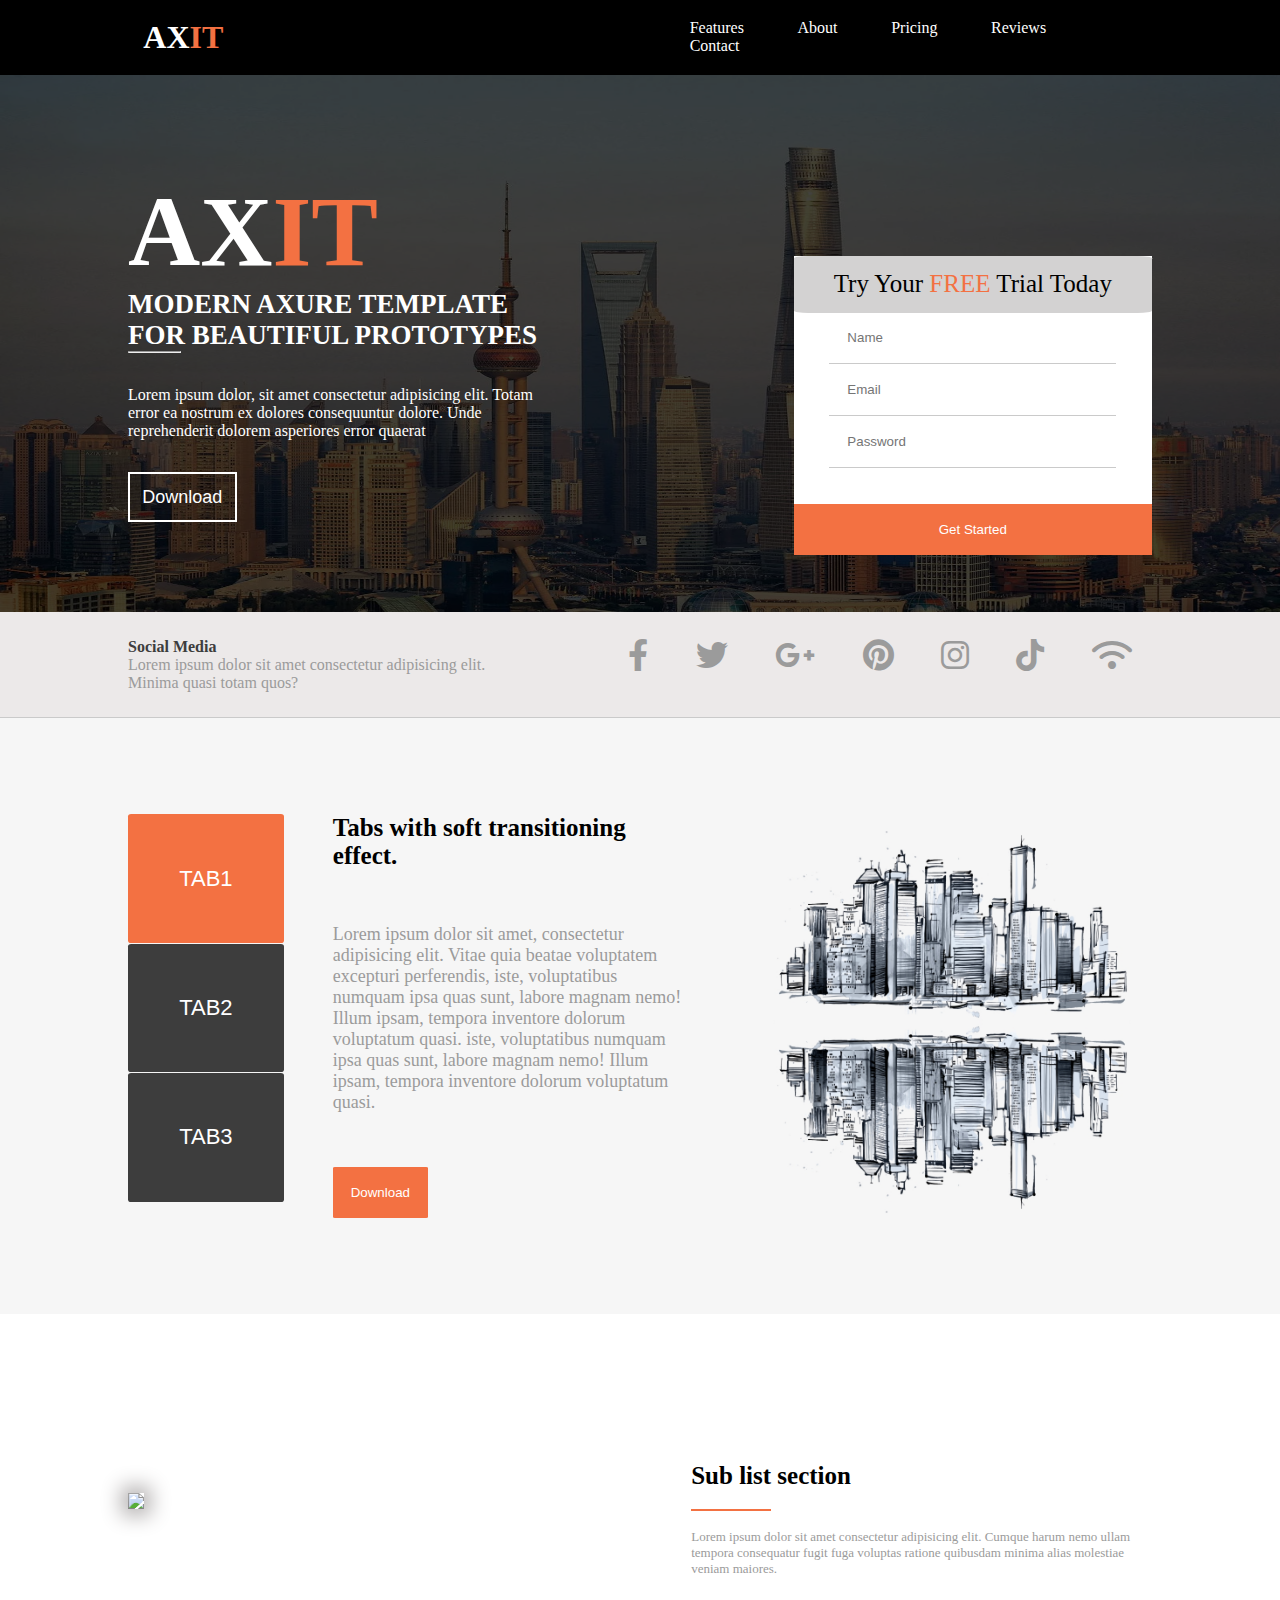
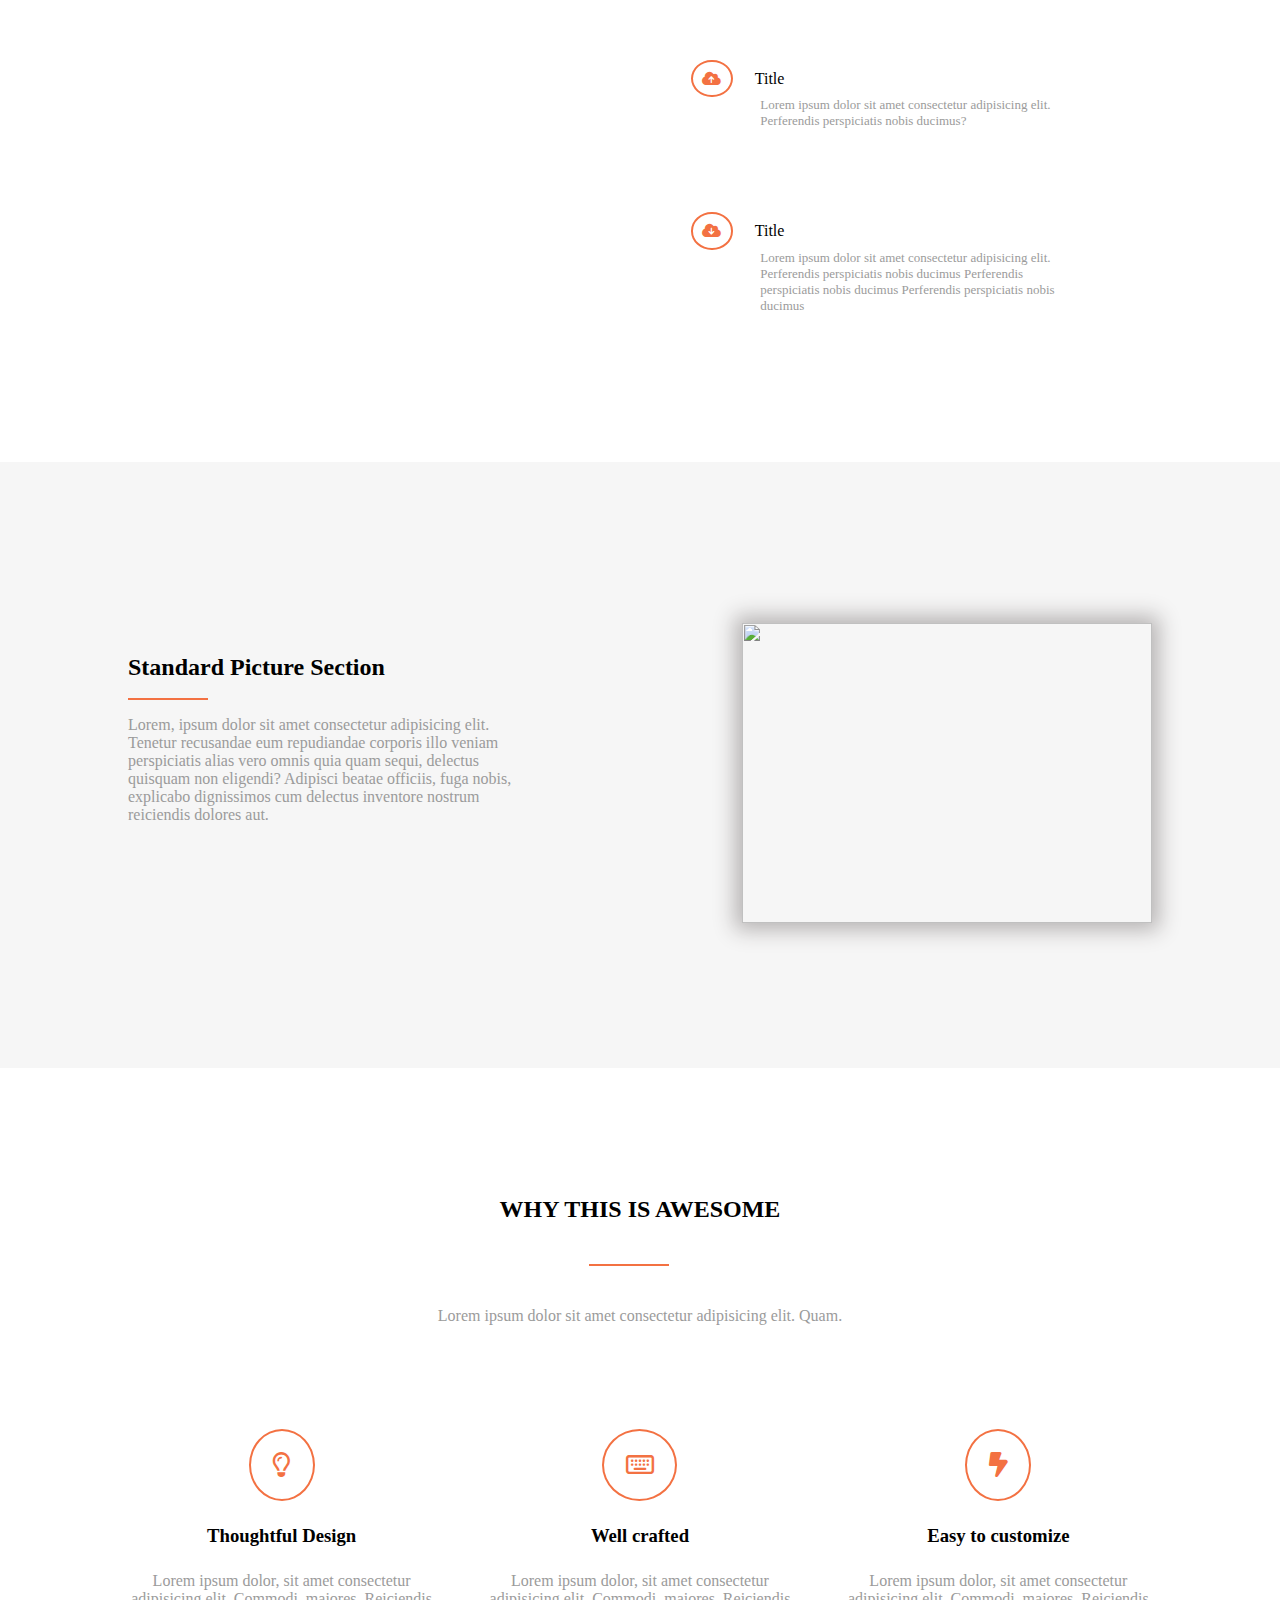
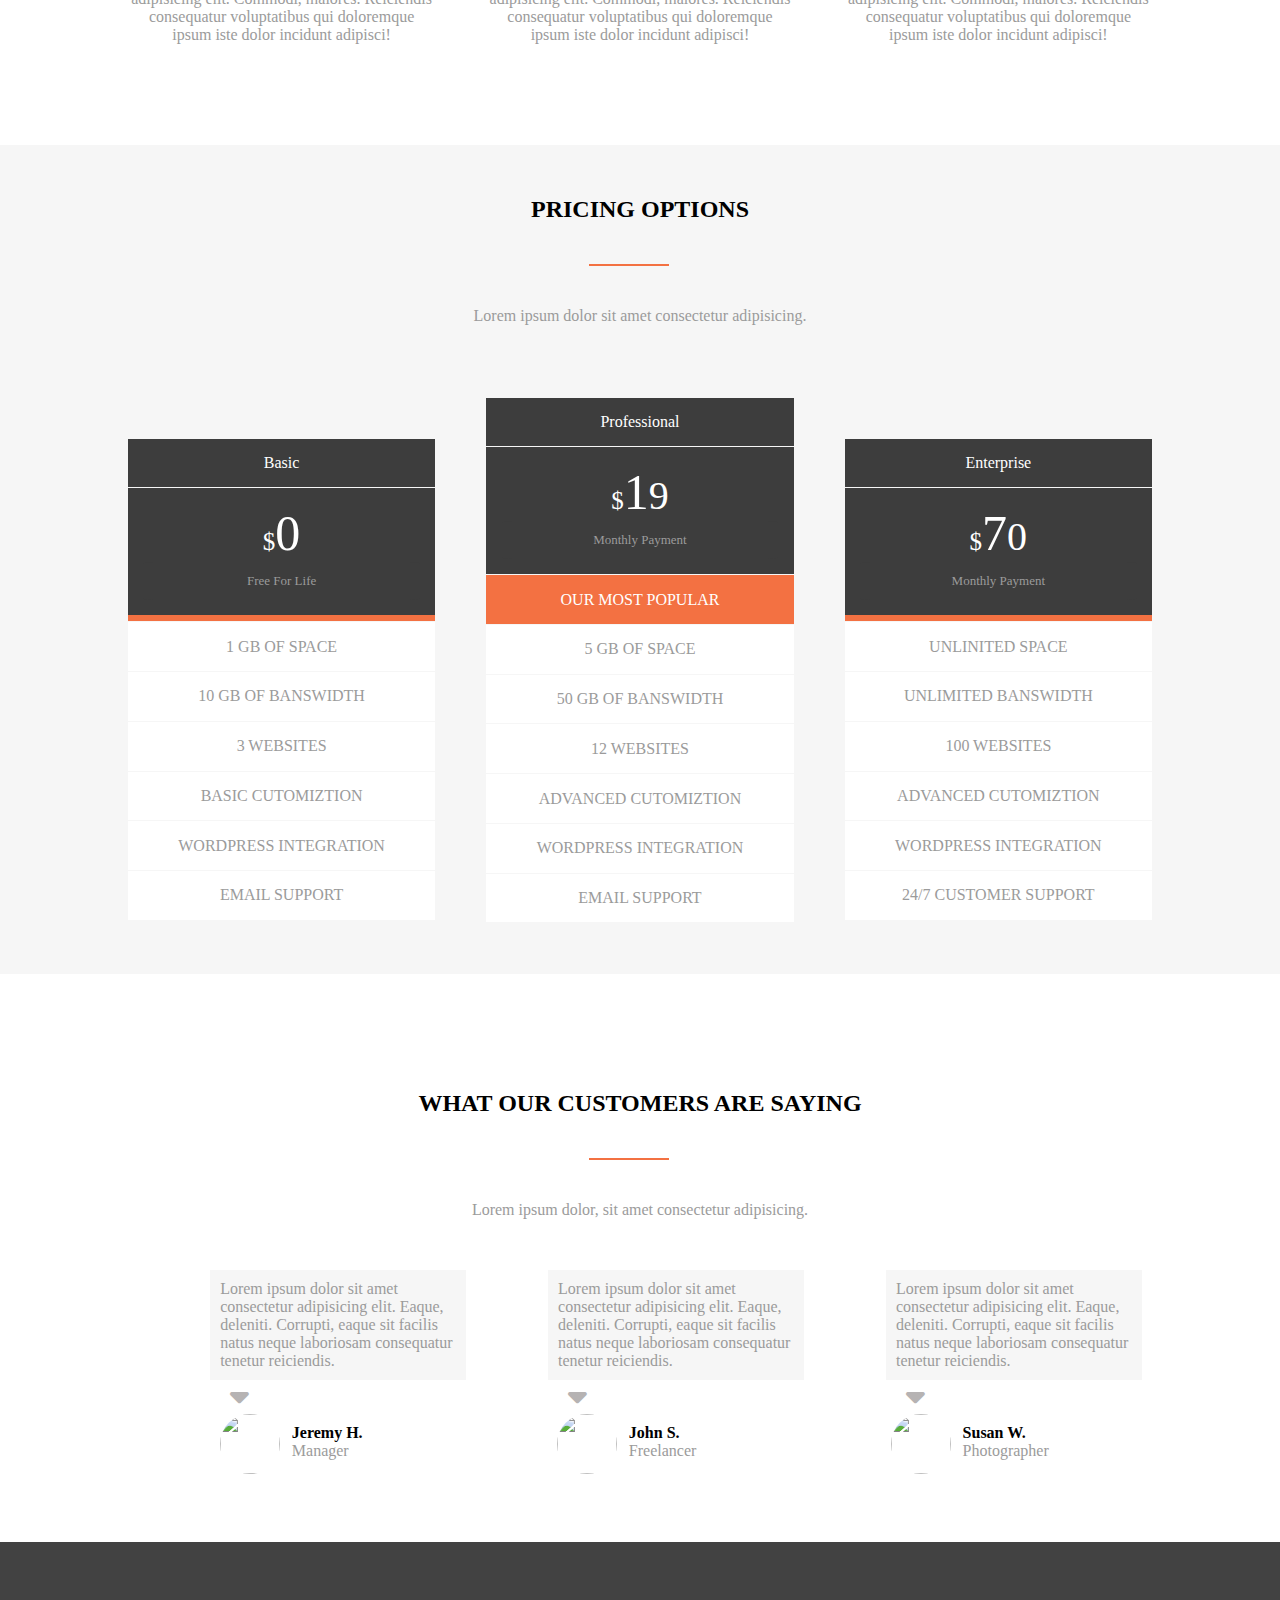
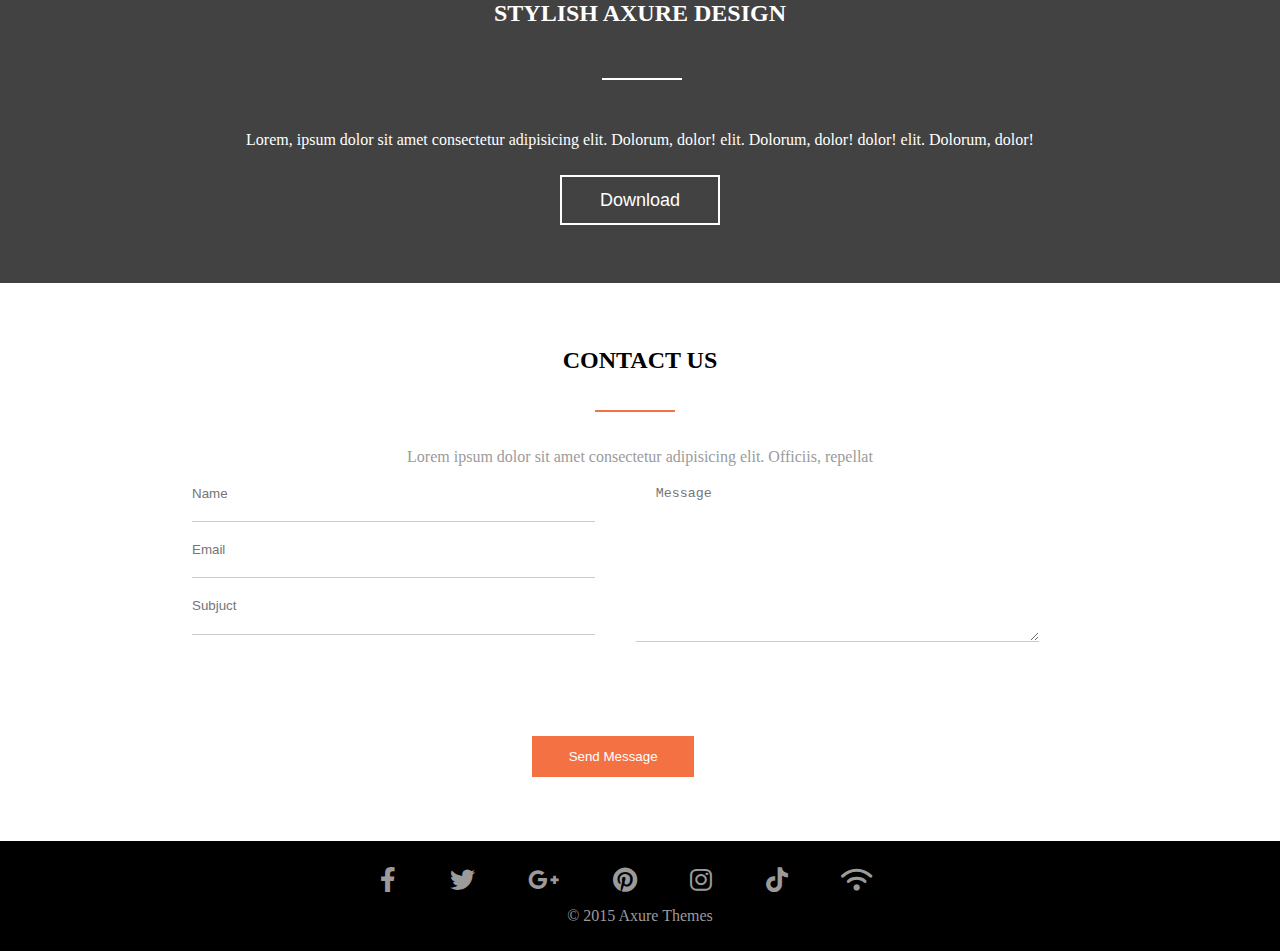
==== commit 1bb3c9e7: "final templete" ====
--- a/AXIT templete/index.html
+++ b/AXIT templete/index.html
@@ -14,19 +14,19 @@
             <h1 class="d-inline-block">AX<span class="orange-text">IT</span></h1>
             <ul class="d-inline-block float-right white-text">
                 <li>
-                    <a href="" class="white-text">Features</a>
-                </li>
-                <li>
-                    <a href="" class="white-text">About</a>
-                </li>
-                <li>
-                    <a href="" class="white-text">Pricing</a>
-                </li>
-                <li>
-                    <a href="" class="white-text">Reviews</a>
-                </li>
-                <li>
-                    <a href="" class="white-text">Contact</a>
+                    <a href="#feature" class="white-text">Features</a>
+                </li>
+                <li>
+                    <a href="#about" class="white-text">About</a>
+                </li>
+                <li>
+                    <a href="#price" class="white-text">Pricing</a>
+                </li>
+                <li>
+                    <a href="#reviews" class="white-text">Reviews</a>
+                </li>
+                <li>
+                    <a href="#contact" class="white-text">Contact</a>
                 </li>
             </ul>
             <div class="clear">
@@ -78,7 +78,7 @@
         </div>
     </section>
     <section class="light-bg">
-        <section class="container3 container-width light-bg">
+        <section class="container3 container-width light-bg" id="feature">
             <div>
                 <div class="tab-button d-inline-block float-left">
                     <button class="tab orange-bg">TAB1</button>
@@ -154,7 +154,7 @@
             <div class="clear"></div>
         </section>
     </section>
-    <section class="awesome-sec container-width">
+    <section class="awesome-sec container-width" id="about">
         <div class="head-card">
             <h2 class="center-text">WHY THIS IS AWESOME</h2>
             <hr class="hr-style hr-center">
@@ -184,7 +184,7 @@
         <div class="clear"></div>
     </section>
     <section class="light-bg">
-        <section class="pricing-sec container-width">
+        <section class="pricing-sec container-width" id="price">
             <div class="head-card">
                 <h2 class="">PRICING OPTIONS</h2>
                 <hr class="hr-style hr-center">
@@ -194,8 +194,7 @@
                 <label class="grey-bg white-text">Basic</label>
                 <label class="grey-bg white-text" id="dark-label1">
                     <span class="d-sign">$</span><span class="first-digit">0</span>
-                    <pre class="grey-text">
-Free for life</pre>
+                    <p class="grey-bg grey-text">free for life</p>
                 </label>
                 <label class="orange-bg" id="empty-label1"></label>
                 <label class="white-bg grey-text">1 GB OF SPACE</label>
@@ -209,8 +208,7 @@
                 <label class="grey-bg white-text">Professional</label>
                 <label class="grey-bg white-text">
                     <span class="d-sign">$</span><span class="first-digit">1</span><span class="second-digit">9</span>
-                    <pre class="grey-text">
-Monthly Payment</pre>
+                    <p class="grey-bg grey-text">Monthly Payment</p>
                 </label>
                 <label class="orange-bg white-text">OUR MOST POPULAR</label>
                 <label class="white-bg grey-text">5 GB OF SPACE</label>
@@ -224,8 +222,7 @@
                 <label class="grey-bg white-text">Enterprise</label>
                 <label class="grey-bg white-text" id="dark-label2">
                     <span class="d-sign">$</span><span class="first-digit">7</span><span class="second-digit">0</span>
-                    <pre class="grey-text">
-Monthly Payment</pre>
+                    <p class="grey-bg grey-text">Monthly Payment</p>
                 </label>
                 <label class="orange-bg white-text" id="empty-label2" ></label>
                 <label class="white-bg grey-text">UNLINITED SPACE</label>
@@ -238,7 +235,7 @@
             <div class="clear"></div>
         </section>
     </section>
-    <section class="reviews container-width">
+    <section class="reviews container-width" id="reviews">
         <div class="head-card">
             <h2>WHAT OUR CUSTOMERS ARE SAYING</h2>
             <hr class="hr-style hr-center">
@@ -300,7 +297,7 @@
             </div>
         </div>
     </section>
-    <section class="contact-us container-width">
+    <section class="contact-us container-width" id="contact">
         <div class="center-text">
             <h2>CONTACT US </h2>
             <hr class="hr-style hr-center">
--- a/AXIT templete/css/style.css
+++ b/AXIT templete/css/style.css
@@ -315,6 +315,12 @@
 #dark-label2{
     margin-bottom: 0;
 }
+.basic p{
+    font-size: 13px;
+}
+.price-form p{
+    font-size: 13px;
+}
 .basic{
     margin-top: 6%;
 }
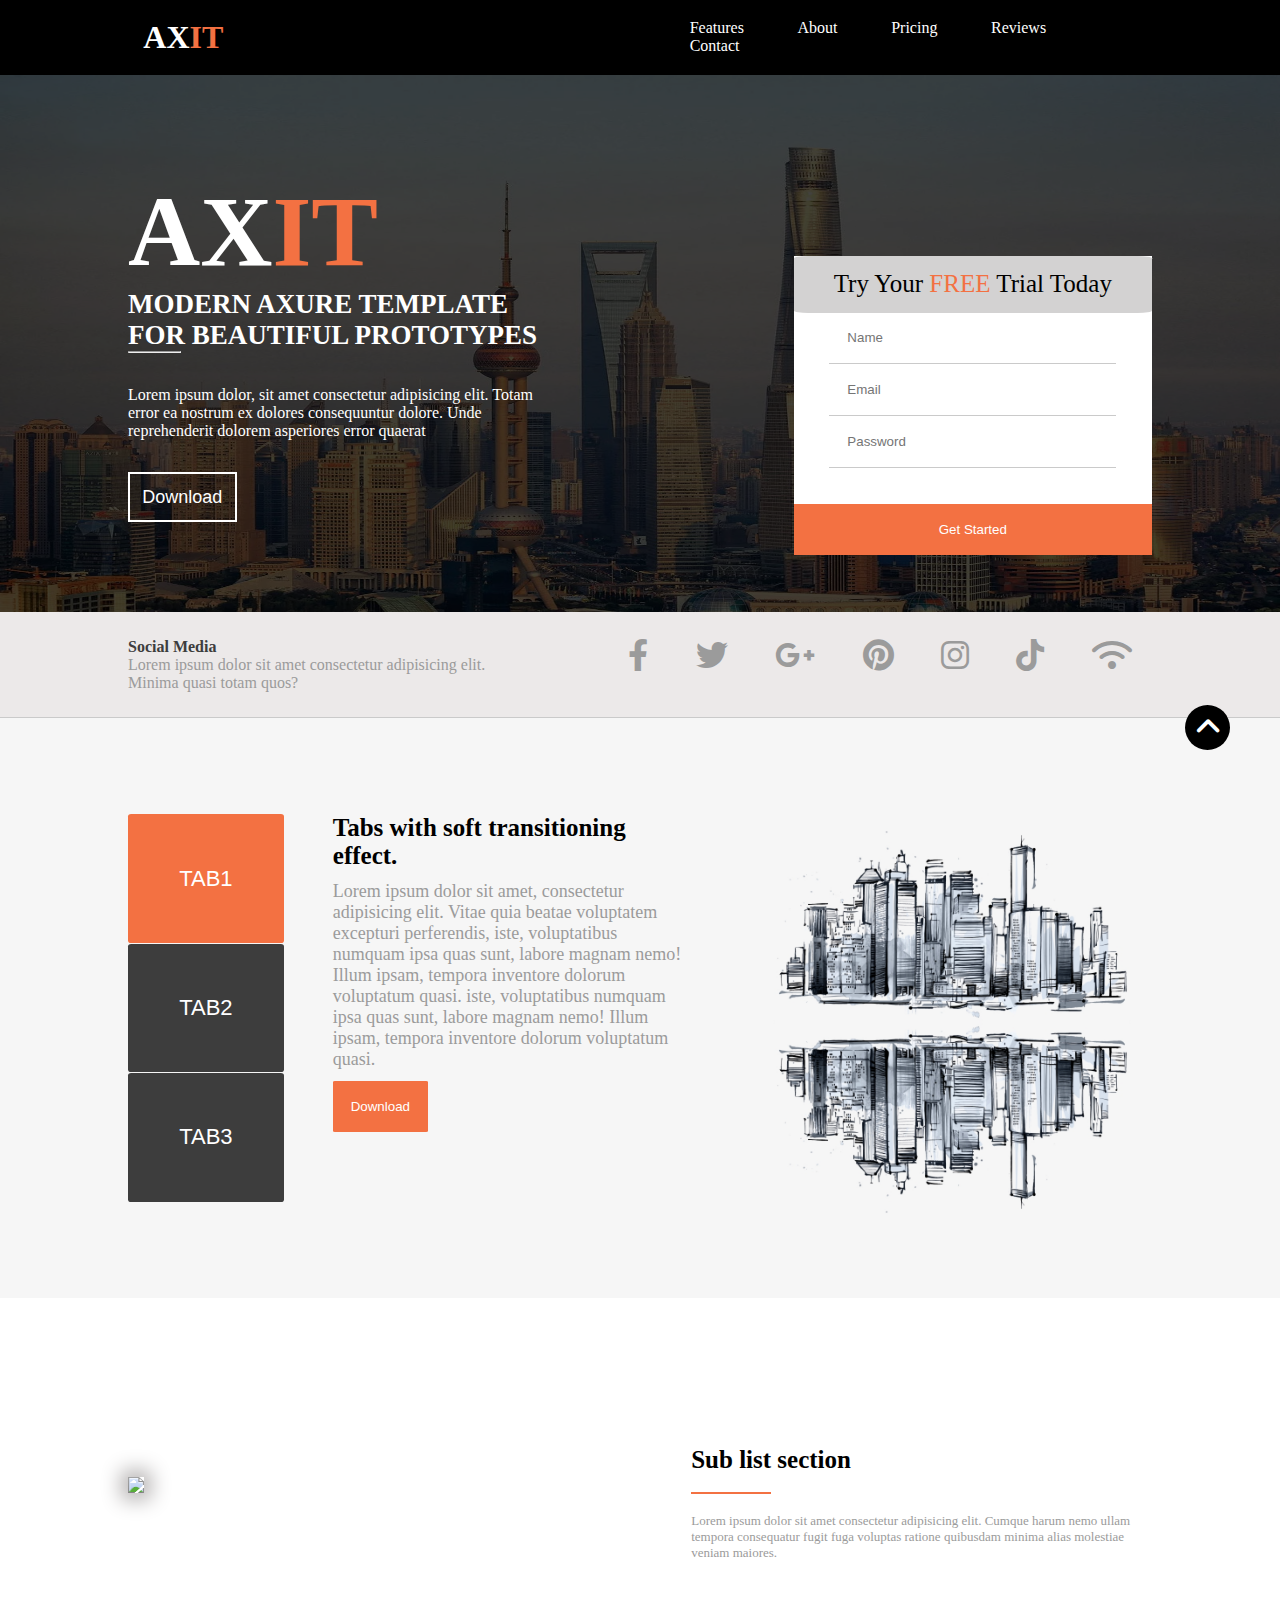
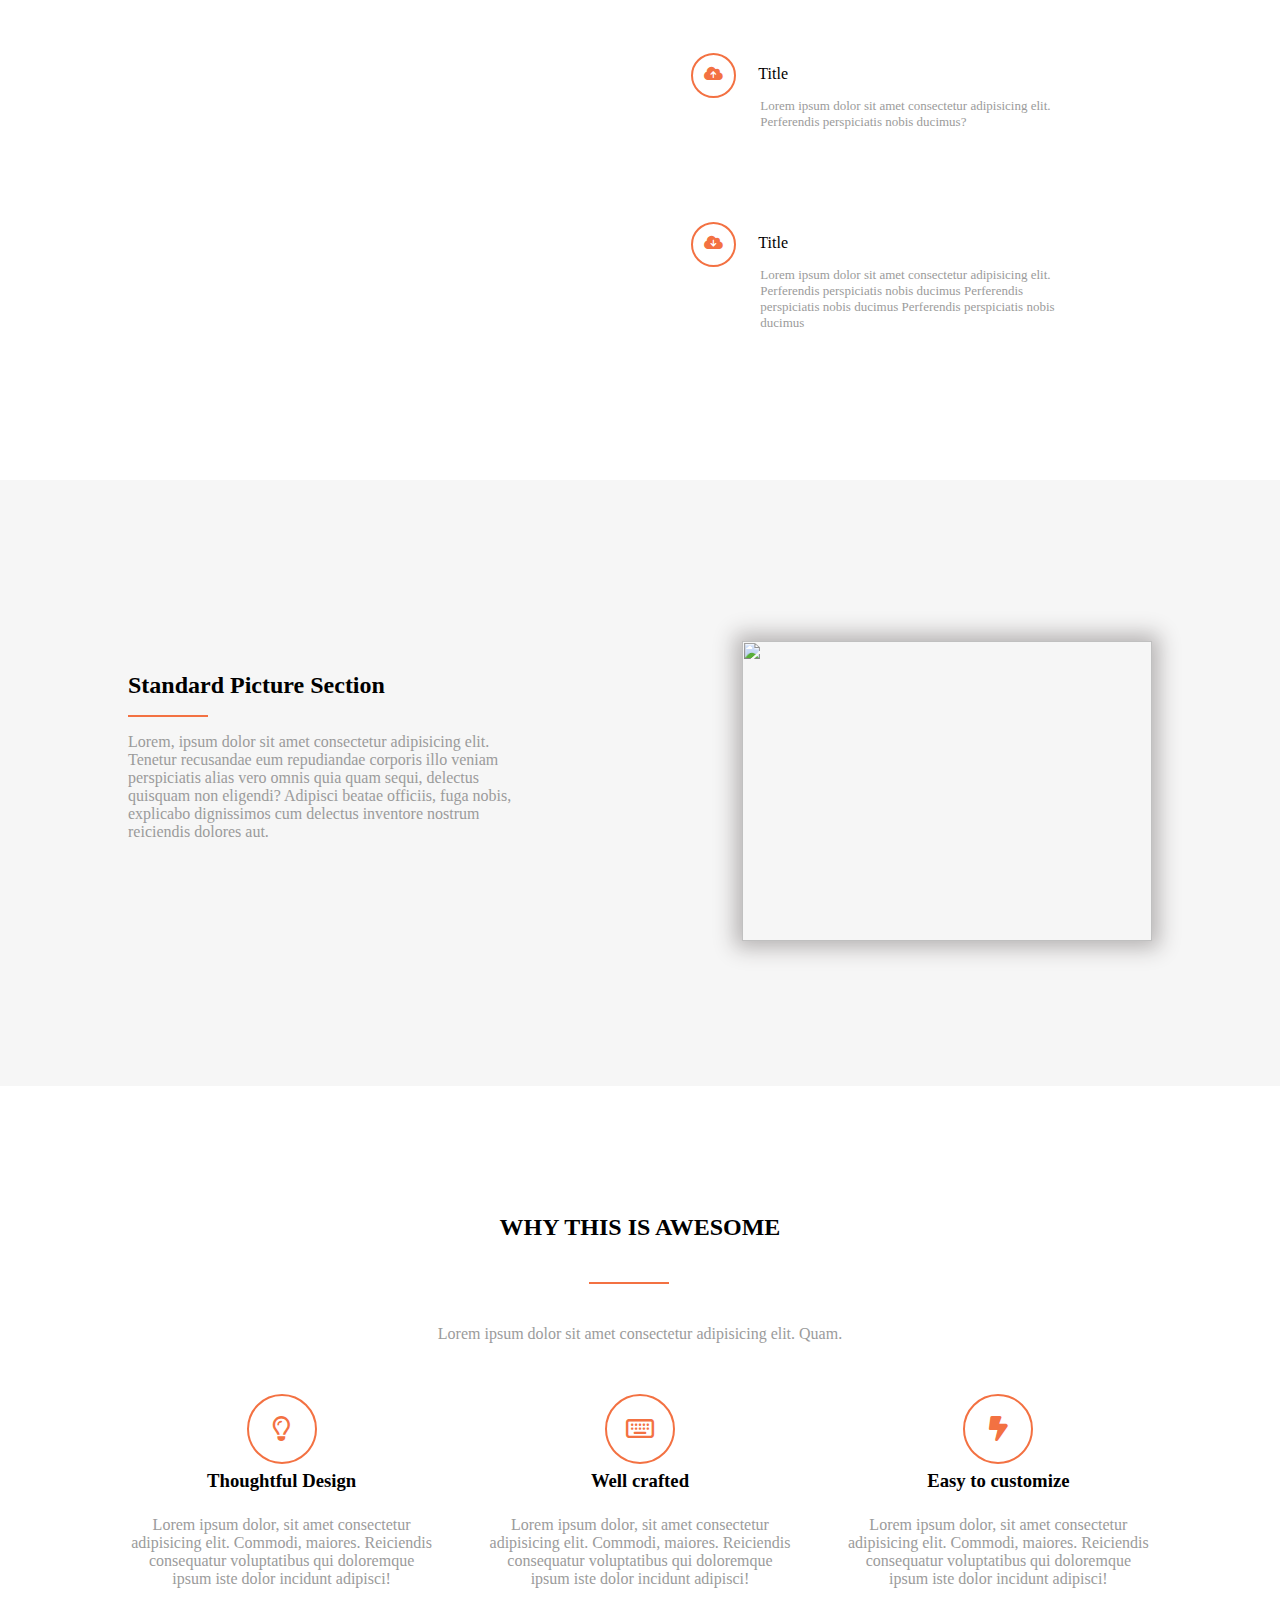
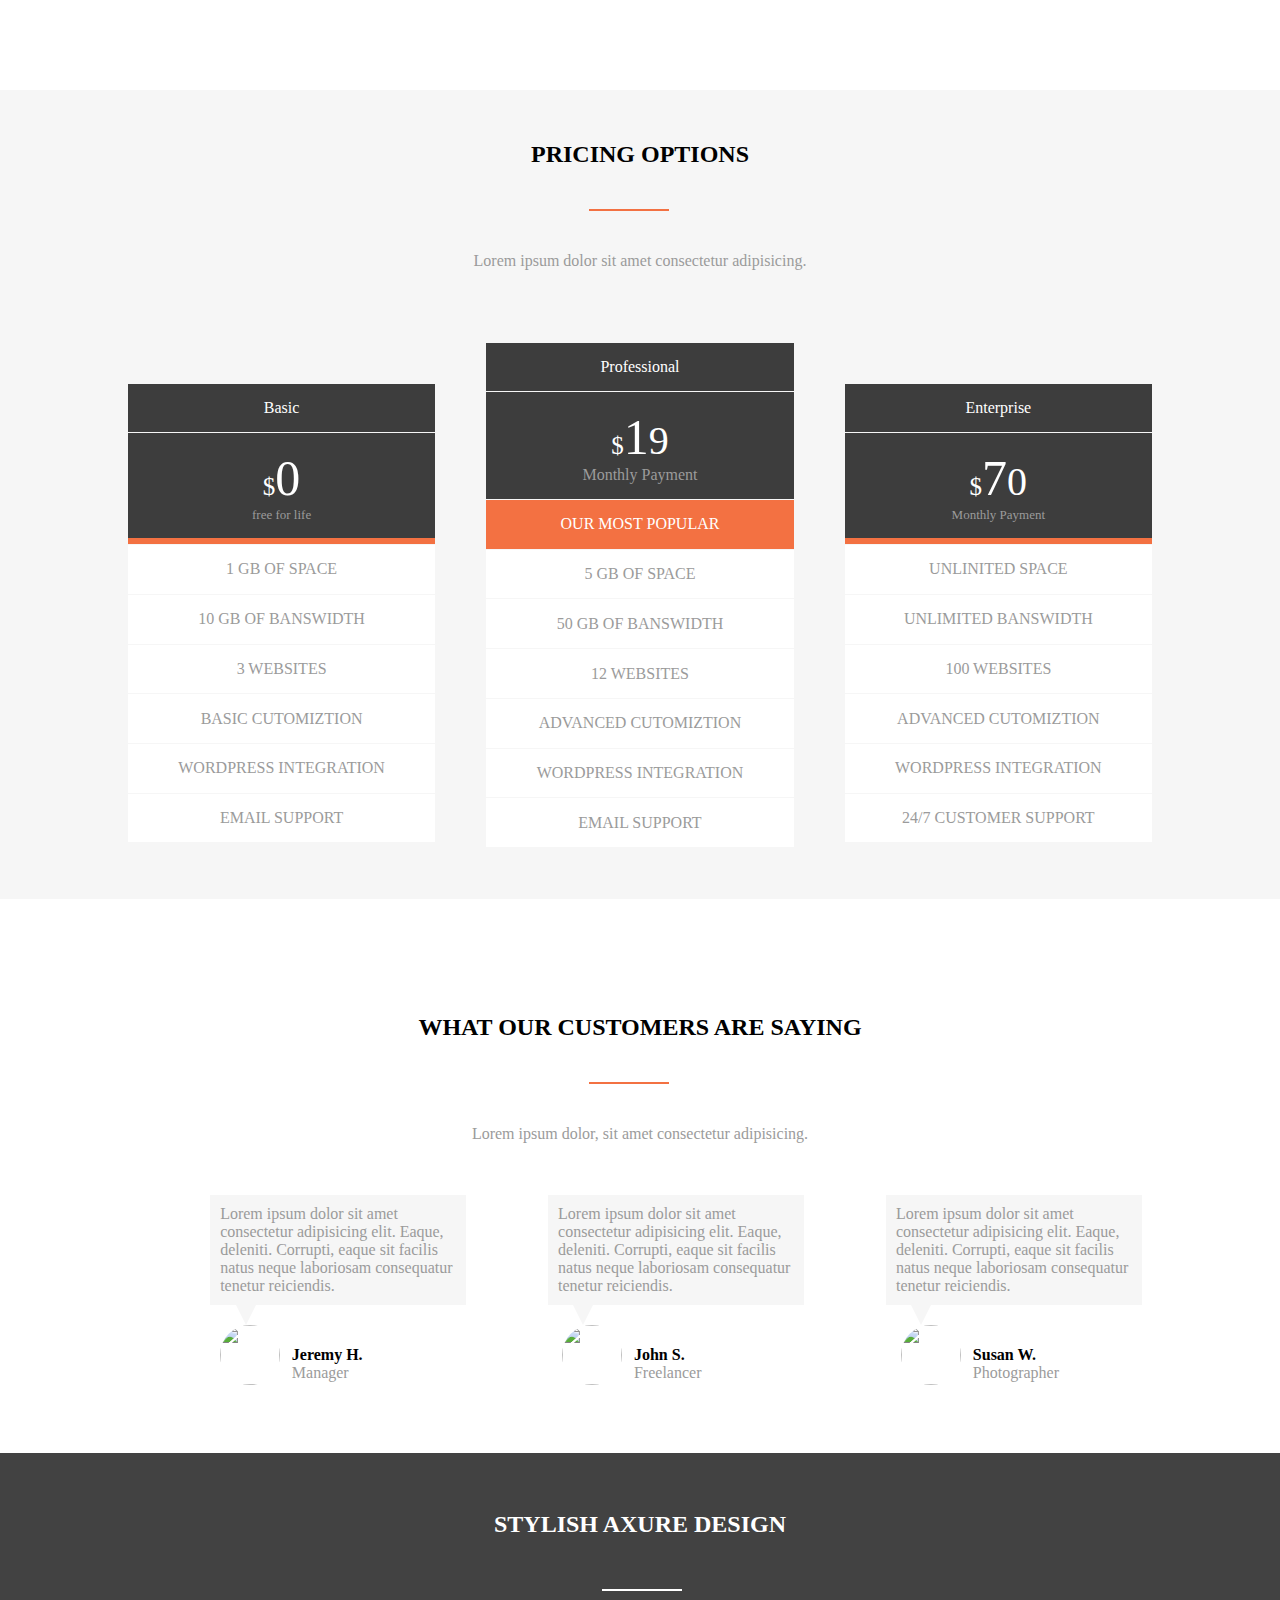
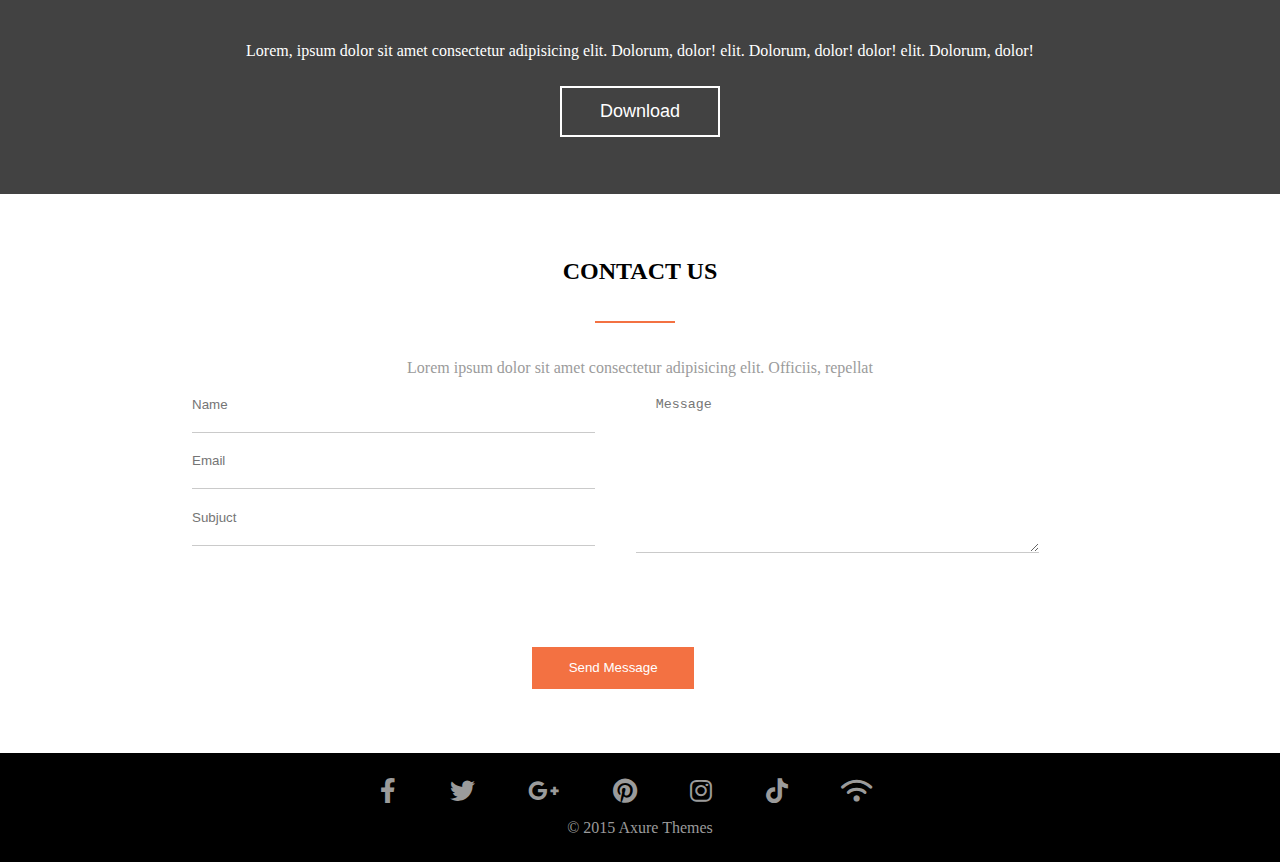
==== commit 921f735b: "final edits in stlyle file" ====
--- a/AXIT templete/index.html
+++ b/AXIT templete/index.html
@@ -33,7 +33,7 @@
             </div>
         </section>
     </nav>
-    <section class="bg-img">
+    <section class="bg-img" id="home">
         <div class="overlay">
             <div class="container-width">
                 <div class="card1 d-inline-block">
@@ -190,48 +190,48 @@
                 <hr class="hr-style hr-center">
                 <p class="grey-text">Lorem ipsum dolor sit amet consectetur adipisicing.</p>
             </div>
-            <form class="basic price-form d-inline-block center-text float-left">
-                <label class="grey-bg white-text">Basic</label>
-                <label class="grey-bg white-text" id="dark-label1">
+            <ul class="basic price-list d-inline-block center-text float-left">
+                <li class="grey-bg white-text">Basic</li>
+                <li class="grey-bg white-text" id="dark-list1">
                     <span class="d-sign">$</span><span class="first-digit">0</span>
                     <p class="grey-bg grey-text">free for life</p>
-                </label>
-                <label class="orange-bg" id="empty-label1"></label>
-                <label class="white-bg grey-text">1 GB OF SPACE</label>
-                <label class="white-bg grey-text">10 GB OF BANSWIDTH</label>
-                <label class="white-bg grey-text">3 WEBSITES</label>
-                <label class="white-bg grey-text">BASIC CUTOMIZTION</label>
-                <label class="white-bg grey-text">WORDPRESS INTEGRATION</label>
-                <label class="white-bg grey-text">EMAIL SUPPORT</label>
-            </form>
-            <form class="price-form d-inline-block center-text float-left mid-margin">
-                <label class="grey-bg white-text">Professional</label>
-                <label class="grey-bg white-text">
+                </li>
+                <li class="orange-bg" id="empty-list1"></li>
+                <li class="white-bg grey-text">1 GB OF SPACE</li>
+                <li class="white-bg grey-text">10 GB OF BANSWIDTH</li>
+                <li class="white-bg grey-text">3 WEBSITES</li>
+                <li class="white-bg grey-text">BASIC CUTOMIZTION</li>
+                <li class="white-bg grey-text">WORDPRESS INTEGRATION</li>
+                <li class="white-bg grey-text">EMAIL SUPPORT</li>
+            </ul>
+            <ul class="price-list d-inline-block center-text float-left mid-margin">
+                <li class="grey-bg white-text">Professional</li>
+                <li class="grey-bg white-text">
                     <span class="d-sign">$</span><span class="first-digit">1</span><span class="second-digit">9</span>
                     <p class="grey-bg grey-text">Monthly Payment</p>
-                </label>
-                <label class="orange-bg white-text">OUR MOST POPULAR</label>
-                <label class="white-bg grey-text">5 GB OF SPACE</label>
-                <label class="white-bg grey-text">50 GB OF BANSWIDTH</label>
-                <label class="white-bg grey-text">12 WEBSITES</label>
-                <label class="white-bg grey-text">ADVANCED CUTOMIZTION</label>
-                <label class="white-bg grey-text">WORDPRESS INTEGRATION</label>
-                <label class="white-bg grey-text">EMAIL SUPPORT</label>
-            </form>
-            <form class="basic price-form d-inline-block center-text float-left">
-                <label class="grey-bg white-text">Enterprise</label>
-                <label class="grey-bg white-text" id="dark-label2">
+                </li>
+                <li class="orange-bg white-text">OUR MOST POPULAR</li>
+                <li class="white-bg grey-text">5 GB OF SPACE</li>
+                <li class="white-bg grey-text">50 GB OF BANSWIDTH</li>
+                <li class="white-bg grey-text">12 WEBSITES</li>
+                <li class="white-bg grey-text">ADVANCED CUTOMIZTION</li>
+                <li class="white-bg grey-text">WORDPRESS INTEGRATION</li>
+                <li class="white-bg grey-text">EMAIL SUPPORT</li>
+            </ul>
+            <ul class="basic price-list d-inline-block center-text float-left">
+                <li class="grey-bg white-text">Enterprise</li>
+                <li class="grey-bg white-text" id="dark-list2">
                     <span class="d-sign">$</span><span class="first-digit">7</span><span class="second-digit">0</span>
                     <p class="grey-bg grey-text">Monthly Payment</p>
-                </label>
-                <label class="orange-bg white-text" id="empty-label2" ></label>
-                <label class="white-bg grey-text">UNLINITED SPACE</label>
-                <label class="white-bg grey-text">UNLIMITED BANSWIDTH</label>
-                <label class="white-bg grey-text">100 WEBSITES</label>
-                <label class="white-bg grey-text">ADVANCED CUTOMIZTION</label>
-                <label class="white-bg grey-text">WORDPRESS INTEGRATION</label>
-                <label class="white-bg grey-text">24/7 CUSTOMER SUPPORT</label>
-            </form>
+                </li>
+                <li class="orange-bg white-text" id="empty-list2" ></li>
+                <li class="white-bg grey-text">UNLINITED SPACE</li>
+                <li class="white-bg grey-text">UNLIMITED BANSWIDTH</li>
+                <li class="white-bg grey-text">100 WEBSITES</li>
+                <li class="white-bg grey-text">ADVANCED CUTOMIZTION</li>
+                <li class="white-bg grey-text">WORDPRESS INTEGRATION</li>
+                <li class="white-bg grey-text">24/7 CUSTOMER SUPPORT</li>
+            </ul>
             <div class="clear"></div>
         </section>
     </section>
@@ -244,23 +244,20 @@
         <div class="text-card light-bg grey-text d-inline-block float-left">
             Lorem ipsum dolor sit amet consectetur adipisicing elit. Eaque, deleniti. Corrupti,
             eaque sit facilis natus neque laboriosam consequatur tenetur reiciendis.
+            <div class="triangle-down">
+            </div>
         </div>
         <div class="text-card light-bg grey-text d-inline-block float-left">
             Lorem ipsum dolor sit amet consectetur adipisicing elit. Eaque, deleniti. Corrupti,
             eaque sit facilis natus neque laboriosam consequatur tenetur reiciendis.
+            <div class="triangle-down">
+            </div>
         </div>
         <div class="text-card light-bg grey-text d-inline-block float-left">
             Lorem ipsum dolor sit amet consectetur adipisicing elit. Eaque, deleniti. Corrupti,
             eaque sit facilis natus neque laboriosam consequatur tenetur reiciendis.
-        </div>
-        <div class="triangle d-inline-block float-left triangle1">
-            <i class="fa-solid fa-caret-down" id="tri-del"></i>
-        </div>
-        <div class="triangle d-inline-block float-left triangle2">
-            <i class="fa-solid fa-caret-down"></i>
-        </div>
-        <div class="triangle d-inline-block float-left triangle3">
-            <i class="fa-solid fa-caret-down"></i>
+            <div class="triangle-down">
+            </div>
         </div>
         <div class="clear"></div>
         <div class="jeremy customer d-inline-block float-left">
@@ -316,6 +313,9 @@
             <button class="button">Send Message</button>
         </form>
     </section>
+    <a href="#home" class="scroll-btn">
+        <i class="fa-solid fa-angle-up"></i>
+    </a>
     <footer>
         <div class="social-media grey-text container-width">
             <i class="fa-brands fa-facebook-f"></i>
--- a/AXIT templete/css/style.css
+++ b/AXIT templete/css/style.css
@@ -64,6 +64,9 @@
     margin: 0 10%;
     padding: 5%;
 }
+input:focus{
+    border-color: rgb(243, 113, 66);
+}
 .center-text{
     text-align: center;
 }
@@ -114,6 +117,9 @@
     background-color: black;
     color: white;
     padding: 1.5%;
+    position: sticky;
+    top: 0;
+    z-index: 9999;
 }
 nav ul{
     width: 50%;
@@ -212,7 +218,7 @@
 }
 .tab-para p{
     font-size: 18px;
-    margin: 15% 0;
+    margin: 3% 0;
 }
 .sub-list{
     padding: 2% 0;
@@ -236,11 +242,15 @@
 .cloud i{
     color: rgb(243, 113, 66);
     font-size: 15px;
+    display: inline-block;
     border: 2px solid;
     border-radius: 50%;
-    padding: 2%;
+    text-align: center;
+    height: 45px;
+    width: 45px;
+    line-height: 2.5;
     margin-right: 4%;
-    margin-top: 18%;
+    margin-top: 20%;
 }
 .cloud p{
     padding: 0 15%;
@@ -268,24 +278,27 @@
 }
 .awesome-icon i{
     color: rgb(243, 113, 66);
+    display: inline-block;
+    text-align: center;
+    height: 70px;
+    width: 70px;
+    line-height: 2.6;
     font-size: 15px;
     border: 2px solid;
     border-radius: 50%;
-    padding: 7%;
-    font-size: 25px;
-    margin-top: 17%;
-    margin-bottom: 8%;
+    font-size: 25px;
+    margin-bottom: 2%;
 }
 .awesome-icon p{
     margin: 8% 0;
 }
-.price-form{
+.price-list{
     width: 30%;
     margin-top: 2%;
     margin-bottom: 5%;
 }
-.price-form label{
-    display: block;
+.price-list li{
+    display: block;https://open.spotify.com/playlist/1ONgQHoMBhowWxzgtjGxu4
     width: 100%;
     border: 1px solid #b6b3b3;
     margin: 1px 0;
@@ -301,18 +314,18 @@
 .second-digit{
     font-size: 40px;
 }
-#empty-label1{
+#empty-list1{
     padding: 1%;
     margin:0;
 }
-#empty-label2{
+#empty-list2{
     padding: 1%;
     margin:0;
 }
-#dark-label1{
+#dark-list1{
     margin-bottom: 0;
 }
-#dark-label2{
+#dark-list2{
     margin-bottom: 0;
 }
 .basic p{
@@ -329,26 +342,10 @@
     padding: 1%;
     margin-left: 8%;
     margin-bottom: 0;
+    position: relative;
 }
 .reviews{
     padding: 5% 0;
-}
-.triangle {
-    width: 20%;
-    font-size: 30px;
-    margin-top: 0;
-    padding: 0;
-    color: #b6b3b3;
-    box-sizing: border-box;
-}
-.triangle1{
-    margin-left: 10%;
-}
-.triangle2{
-    margin-left: 13%;
-}
-.triangle3{
-    margin-left: 13%;
 }
 .customer{
     width: 15%;
@@ -360,17 +357,20 @@
 }
 .jeremy{
     margin-left: 9%;
+    margin-top: 2%;
     width: 7%;
 }
 .t-margin{
-    margin-top: 1%;
+    margin-top: 4%;
 }
 .john{
-    margin-left: 19%;
+    margin-left: 19.5%;
+    margin-top: 2%;
     width: 7%;
 }
 .susan{
-    margin-left: 19%;
+    margin-left: 19.5%;
+    margin-top: 2%;
     width: 7%;
 }
 .stylish-sec{
@@ -410,6 +410,9 @@
     border: none;
     outline: none;
     border-bottom: 1px solid rgb(202, 202, 202);
+}
+.message-area textarea:focus{
+    border-color: rgb(243, 113, 66);
 }
 .contact-us button{
     padding: 1.5%;
@@ -426,4 +429,28 @@
 }
 footer p{
     margin-top: 1%;
+}
+.scroll-btn{
+    color: white;
+    background-color: black;
+    display: inline-block;
+    font-size: 30px;
+    height: 45px;
+    width: 45px;
+    text-align: center;
+    border-radius: 50%;
+    line-height: 1.5;
+    position: fixed;
+    bottom: 150px;
+    right: 50px;
+}
+.triangle-down{
+    width: 0px;
+    height: 0px;
+    border-left: 10px solid transparent;
+    border-right: 10px solid transparent;
+    border-top: 20px solid #F6F6F6;
+    position: absolute;
+    top: 100%;
+    left:10%;
 }